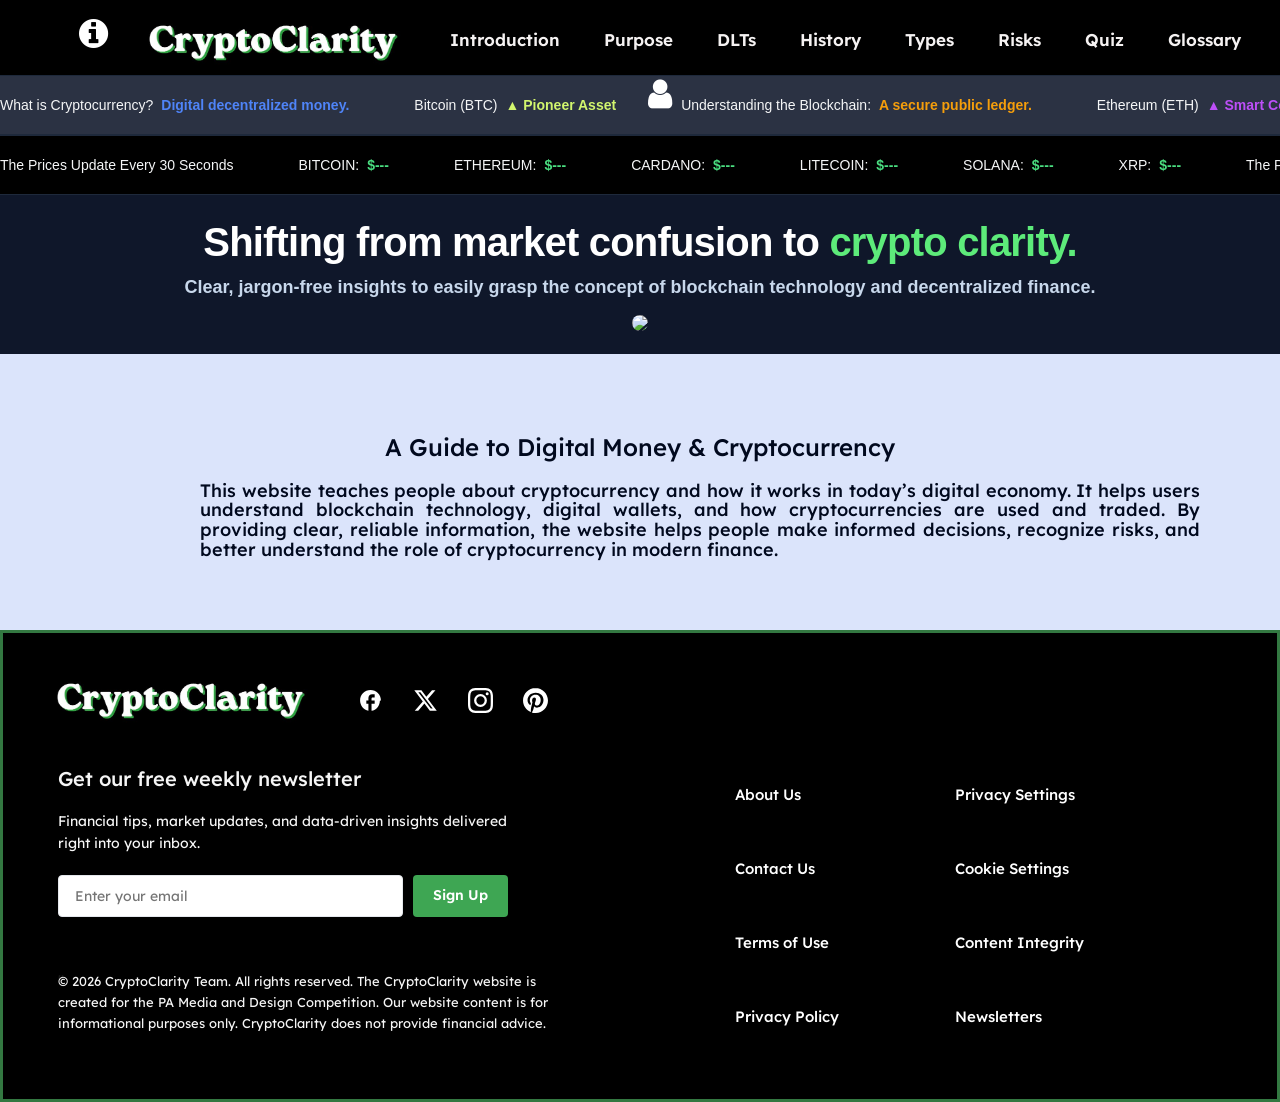
==== index.html @ 48967a94 "Add files via upload" ====
<!DOCTYPE html>
<html>

<head>
    <meta charset="UTF-8">
    <title>CryptoClarity: Breaking Down Digital Currency</title>
    <meta name="viewport" content="width=device-width, initial-scale=1">
    <link rel="stylesheet" href="https://maxcdn.bootstrapcdn.com/bootstrap/3.4.0/css/bootstrap.min.css">
    <script src="https://ajax.googleapis.com/ajax/libs/jquery/3.4.1/jquery.min.js"></script>
    <script src="https://maxcdn.bootstrapcdn.com/bootstrap/3.4.0/js/bootstrap.min.js"></script>
    <link rel="stylesheet" href="https://cdnjs.cloudflare.com/ajax/libs/font-awesome/4.7.0/css/font-awesome.min.css">
    <link rel="icon" type="image/x-icon" href="logoFF.png">
    <link rel="stylesheet" href="style.css">
    <script src="common.js"></script>
    <link
        href="https://fonts.googleapis.com/css2?family=Lexend:wght@100..900&family=Space+Mono:ital,wght@0,400;0,700;1,400;1,700&display=swap"
        rel="stylesheet">
    <link
        href="https://fonts.googleapis.com/css2?family=Funnel+Sans:ital,wght@0,300..800;1,300..800&family=Lexend:wght@100..900&family=Space+Mono:ital,wght@0,400;0,700;1,400;1,700&display=swap"
        rel="stylesheet">
</head>

<body>
    <nav class="navbar-inverse navbar-dark bg-black"
        style="background-color: #000000 !important; margin-bottom: 0px !important; padding-bottom: 0px !important; border: none !important;">
        <div class="navbar-header">
            <button type="button" class="navbar-toggle" data-toggle="collapse" data-target="#myNavbar"
                target="#myNavbar">
                <span class="icon-bar"></span>
                <span class="icon-bar"></span>
                <span class="icon-bar"></span>
            </button>
            <a class="navbar-brand" href="#"></a>
        </div>
        <div class="collapse navbar-collapse" id="myNavbar">
            <ul class="menu">
                <li class="links"><a href="#" id="infoMark" onclick="extra()"><i class="fa fa-info-circle fa-2x"
                    style="color: white"></i></a></li>
                <a href="#" id="homei" onclick="home()">
                    <img src="menuLogo.JPG" alt="Logo" class="menu-logo-img">
                </a>
                <li class="links"><a class="nav-word" onclick="intro()">Introduction</a></li>
                <li class="links"><a class="nav-word" onclick="purpose()">Purpose</a></li>
                <li class="links"><a class="nav-word" onclick="dlt()">DLTs</a></li>
                <li class="links"><a class="nav-word" onclick="history()">History</a></li>
                <li class="links"><a class="nav-word" onclick="types()">Types</a></li>
                <li class="links"><a class="nav-word" onclick="risks()">Risks</a></li>
                <li class="links"><a class="nav-word" onclick="quiz()">Quiz</a></li>
                <li class="links"><a class="nav-word" onclick="gloss()">Glossary</a></li>
                <li class="links"><a href="#" id="qMark" onclick="signup()"><i class="fa fa-user fa-2x"
                    style="color: white"></i></a></li>
            </ul>
        </div>
    </nav>

    <div class="crypto-ticker-wrap">
        <div class="crypto-ticker-track">
            <!-- Primary Track Content -->
            <div class="crypto-ticker-list">
                <span class="crypto-ticker-item">What is Cryptocurrency? <span style="color: #4f84f8;"> Digital
                        decentralized
                        money. </span></span>
                <span class="crypto-ticker-diamond"></span>
                <span class="crypto-ticker-item">Bitcoin (BTC) <span style="color: #d2f66e;">▲ Pioneer
                        Asset</span></span>
                <span class="crypto-ticker-diamond"></span>
                <span class="crypto-ticker-item">Understanding the Blockchain: <span style="color: #f59e0b;">A secure
                        public
                        ledger.</span></span>
                <span class="crypto-ticker-diamond"></span>
                <span class="crypto-ticker-item">Ethereum (ETH) <span style="color: #bd4ff8;">▲ Smart
                        Contracts</span></span>
                <span class="crypto-ticker-diamond"></span>
                <span class="crypto-ticker-item">⚠️ Safety First: <span style="color: #fb2e13;">Never share your
                        private keys.</span></span>
                <span class="crypto-ticker-diamond"></span>
            </div>

            <!-- Exact Duplicate Track for Seamless Wrapping -->
            <div class="crypto-ticker-list">
                <span class="crypto-ticker-item">What is Cryptocurrency? <span style="color: #4f84f8;"> Digital
                        decentralized
                        money. </span></span>
                <span class="crypto-ticker-diamond"></span>
                <span class="crypto-ticker-item">Bitcoin (BTC) <span style="color: #d2f66e;">▲ Pioneer
                        Asset</span></span>
                <span class="crypto-ticker-diamond"></span>
                <span class="crypto-ticker-item">Understanding the Blockchain: <span style="color: #f59e0b;">A secure
                        public
                        ledger.</span></span>
                <span class="crypto-ticker-diamond"></span>
                <span class="crypto-ticker-item">Ethereum (ETH) <span style="color: #bd4ff8;">▲ Smart
                        Contracts</span></span>
                <span class="crypto-ticker-diamond"></span>
                <span class="crypto-ticker-item">⚠️ Safety First: <span style="color: #fb2e13;">Never share your
                        private keys.</span></span>
                <span class="crypto-ticker-diamond"></span>
            </div>
        </div>
    </div>
    <div class="crypto-ticker-wrap" style="background-color:black;">
        <div class="crypto-ticker-track">
            <!-- FIRST COPY -->
            <div class="crypto-ticker-list2">
                <span class="crypto-ticker-item">The Prices Update Every 30 Seconds</span>

                <span class="crypto-ticker-diamond"></span>

                <span class="crypto-ticker-item">
                    BITCOIN:
                    <span id="btc-price">$---</span>
                </span>

                <span class="crypto-ticker-diamond"></span>

                <span class="crypto-ticker-item">
                    ETHEREUM:
                    <span id="eth-price">$---</span>
                </span>

                <span class="crypto-ticker-diamond"></span>

                <span class="crypto-ticker-item">
                    CARDANO:
                    <span id="ada-price">$---</span>
                </span>

                <span class="crypto-ticker-diamond"></span>

                <span class="crypto-ticker-item">
                    LITECOIN:
                    <span id="ltc-price">$---</span>
                </span>

                <span class="crypto-ticker-diamond"></span>

                <span class="crypto-ticker-item">
                    SOLANA:
                    <span id="sol-price">$---</span>
                </span>

                <span class="crypto-ticker-diamond"></span>

                <span class="crypto-ticker-item">
                    XRP:
                    <span id="xrp-price">$---</span>
                </span>

                <span class="crypto-ticker-diamond"></span>

            </div>

            <!-- DUPLICATE COPY -->
            <div class="crypto-ticker-list2" aria-hidden="true">
                <span class="crypto-ticker-item">The Prices Update Every 30 Seconds</span>

                <span class="crypto-ticker-diamond"></span>

                <span class="crypto-ticker-item">
                    BITCOIN:
                    <span id="btc-price2">$---</span>
                </span>

                <span class="crypto-ticker-diamond"></span>

                <span class="crypto-ticker-item">
                    ETHEREUM:
                    <span id="eth-price2">$---</span>
                </span>

                <span class="crypto-ticker-diamond"></span>

                <span class="crypto-ticker-item">
                    CARDANO:
                    <span id="ada-price2">$---</span>
                </span>

                <span class="crypto-ticker-diamond"></span>

                <span class="crypto-ticker-item">
                    LITECOIN:
                    <span id="ltc-price2">$---</span>
                </span>

                <span class="crypto-ticker-diamond"></span>

                <span class="crypto-ticker-item">
                    SOLANA:
                    <span id="sol-price2">$---</span>
                </span>

                <span class="crypto-ticker-diamond"></span>

                <span class="crypto-ticker-item">
                    XRP:
                    <span id="xrp-price2">$---</span>
                </span>

                <span class="crypto-ticker-diamond"></span>
            </div>
        </div>
    </div>

    <section class="crypto-hero-section">
        <div class="crypto-hero-container">
            <h1 class="crypto-hero-title">Shifting from market confusion to<span class="highlight-text"> crypto
                    clarity.</span></h1>
            <p class="crypto-hero-subtitle">Clear, jargon-free insights to easily grasp the concept of blockchain
                technology and decentralized finance.</p>
            <img src="home.gif" style="width:500px; border-radius: 15px;">
            <br>
            <br>
        </div>
    </section>
    <br>
    <br>
    </head>

    <body>
        <!-- Spacer to allow scrolling back to top -->
        <br>
        <h3>A Guide to Digital Money & Cryptocurrency</h3>
        <h3 id="homeinfo">This website teaches people about cryptocurrency and how it works in today’s digital
            economy. It helps users understand blockchain technology, digital wallets, and how
            cryptocurrencies are used and traded. By providing clear, reliable information, the website
            helps people make informed decisions, recognize risks, and better understand the role of
            cryptocurrency in modern finance.</h3>
        <br>
        <br>
        <!-- Footer Area -->
        <footer class="hl-footer">
            <div class="hl-footer-container">

                <!-- Row 1: Brand Name & SVG Social Logos Next To It -->
                <div class="hl-brand-row">
                    <img src="menuLogo.JPG" alt="Logo" class="menu-logo-img" style="height:55px;">
                    <div class="hl-social-links">
                        <!-- Facebook -->
                        <a href="#" class="top-scroll-link" aria-label="Facebook">
                            <svg viewBox="0 0 24 24">
                                <path
                                    d="M22 12c0-5.52-4.48-10-10-10S2 6.48 2 12c0 4.84 3.44 8.87 8 9.8V15H8v-3h2V9.5C10 7.57 11.57 6 13.5 6H16v3h-2c-.55 0-1 .45-1 1v2h3v3h-3v6.95c4.56-.93 8-4.96 8-9.8z" />
                            </svg>
                        </a>
                        <!-- Twitter/X -->
                        <a href="#" class="top-scroll-link" aria-label="Twitter">
                            <svg viewBox="0 0 24 24">
                                <path
                                    d="M18.244 2.25h3.308l-7.227 8.26 8.502 11.24H16.17l-5.214-6.817L4.99 21.75H1.68l7.73-8.835L1.254 2.25H8.08l4.713 6.231zm-1.161 17.52h1.833L7.084 4.126H5.117z" />
                            </svg>
                        </a>
                        <!-- Instagram -->
                        <a href="#" class="top-scroll-link" aria-label="Instagram">
                            <svg viewBox="0 0 24 24">
                                <path
                                    d="M12 2.163c3.204 0 3.584.012 4.85.07 3.252.148 4.771 1.691 4.919 4.919.058 1.265.069 1.645.069 4.849 0 3.205-.012 3.584-.069 4.849-.149 3.225-1.664 4.771-4.919 4.919-1.266.058-1.644.07-4.85.07-3.204 0-3.584-.012-4.849-.07-3.26-.149-4.771-1.699-4.919-4.92-.058-1.265-.07-1.644-.07-4.849 0-3.204.013-3.583.07-4.849.149-3.227 1.664-4.771 4.919-4.919 1.266-.057 1.645-.069 4.849-.069zM12 0C8.741 0 8.333.014 7.053.072 2.695.272.273 2.69.073 7.051.014 8.333 0 8.741 0 12c0 3.259.014 3.668.072 4.948.2 4.358 2.618 6.78 6.98 6.98 1.281.058 1.689.072 4.948.072 3.259 0 3.668-.014 4.948-.072 4.354-.2 6.782-2.618 6.979-6.98.059-1.28.073-1.689.073-4.948 0-3.259-.014-3.667-.072-4.947-.196-4.354-2.617-6.78-6.979-6.98C15.668.014 15.259 0 12 0zm0 5.838a6.162 6.162 0 1 0 0 12.324 6.162 6.162 0 0 0 0-12.324zM12 16a4 4 0 1 1 0-8 4 4 0 0 1 0 8zm6.406-11.845a1.44 1.44 0 1 0 0 2.881 1.44 1.44 0 0 0 0-2.881z" />
                            </svg>
                        </a>
                        <!-- Pinterest -->
                        <a href="#" class="top-scroll-link" aria-label="Pinterest">
                            <svg viewBox="0 0 24 24">
                                <path
                                    d="M12.017 0C5.396 0 .029 5.367.029 11.987c0 5.079 3.158 9.417 7.618 11.162-.105-.949-.199-2.403.041-3.439.219-.937 1.406-5.966 1.406-5.966s-.359-.72-.359-1.781c0-1.663.967-2.907 2.17-2.907 1.023 0 1.518.769 1.518 1.689 0 1.029-.653 2.567-.992 3.992-.285 1.193.6 2.165 1.775 2.165 2.128 0 3.768-2.245 3.768-5.487 0-2.861-2.063-4.869-5.008-4.869-3.41 0-5.409 2.562-5.409 5.199 0 1.033.394 2.143.889 2.741.099.12.112.225.085.345-.09.375-.293 1.199-.334 1.363-.053.225-.172.271-.401.165-1.495-.69-2.433-2.878-2.433-4.646 0-3.776 2.748-7.252 7.92-7.252 4.158 0 7.392 2.967 7.392 6.923 0 4.135-2.607 7.462-6.233 7.462-1.214 0-2.354-.629-2.743-1.37l-.749 2.848c-.269 1.045-1.004 2.352-1.498 3.146 1.123.345 2.306.535 3.55.535 6.607 0 11.985-5.365 11.985-11.987C23.97 5.39 18.592.026 11.985.026L12.017 0z" />
                            </svg>
                        </a>
                    </div>
                </div>

                <!-- Row 2: Main Split Content -->
                <div class="hl-main-content">

                    <!-- Left Column: Newsletter Subscribing & Under it Copyright -->
                    <div class="hl-left-panel">
                        <div class="hl-newsletter-box">
                            <h3>Get our free weekly newsletter</h3>
                            <p>Financial tips, market updates, and data-driven insights delivered right into your inbox.
                            </p>
                            <form class="hl-newsletter-form" onsubmit="handleSignUp(event)">
                                <input type="email" placeholder="Enter your email" required aria-label="Email address">
                                <button type="submit">Sign Up</button>
                            </form>
                        </div>"
                        <div class="hl-copyright">© 2026 CryptoClarity Team. All rights reserved. The
                            CryptoClarity website is created for the PA Media and Design Competition. Our
                            website content is for informational purposes only. CryptoClarity does not
                            provide financial advice.
                        </div>
                    </div>

                    <!-- Right Column: Nav Links (Black, under lines on hover) split into Two Columns -->
                    <div class="hl-links-grid">
                        <div class="hl-links-column">
                            <ul>
                                <li><a href="#" class="top-scroll-link2">About Us</a></li>
                                <li><a href="#" class="top-scroll-link">Contact Us</a></li>
                                <li><a href="#" class="top-scroll-link">Terms of Use</a></li>
                                <li><a href="#" class="top-scroll-link">Privacy Policy</a></li>
                            </ul>
                        </div>
                        <div class="hl-links-column">
                            <ul>
                                <li><a href="#" class="top-scroll-link">Privacy Settings</a></li>
                                <li><a href="#" class="top-scroll-link">Cookie Settings</a></li>
                                <li><a href="#" class="top-scroll-link">Content Integrity</a></li>
                                <li><a href="#" class="top-scroll-link">Newsletters</a></li>
                            </ul>
                        </div>
                    </div>
                </div>
            </div>
        </footer>

        <!-- In-Website Custom Popup Box (Modal Layer) -->
        <div class="hl-modal-overlay" id="successModal">
            <div class="hl-modal">
                <div class="hl-modal-icon">✓</div>
                <h4>Subscription Successful!</h4>
                <p>Thank you for joining our community. You will now receive tips & updates directly in your inbox.</p>
                <button class="hl-modal-close" onclick="closeModal()">Close</button>
            </div>
        </div>
    </body>

    <script>
        const modalOverlay = document.getElementById('successModal');

        // Trigger custom HTML modal wrapper instead of system window
        function handleSignUp(event) {
            event.preventDefault();
            modalOverlay.classList.add('active');
        }

        // Close custom HTML modal
        function closeModal() {
            modalOverlay.classList.remove('active');
        }

        // Click outside modal content box to close
        modalOverlay.addEventListener('click', function (e) {
            if (e.target === modalOverlay) {
                closeModal();
            }
        });

        // Intercept links to smoothly glide view screen frame back to top
        document.querySelectorAll('.top-scroll-link').forEach(link => {
            link.addEventListener('click', function (event) {
                event.preventDefault();
                window.scrollTo({
                    top: 0,
                    behavior: 'smooth'
                });
            });
        });

        document.querySelectorAll('.top-scroll-link2').forEach(link => {
            link.addEventListener('click', function (event) {
                event.preventDefault();
                window.location.href = 'extra.html';
            });
        });


        async function updateTickerPrices() {

            const url =
                'https://api.coingecko.com/api/v3/simple/price?ids=bitcoin,ethereum,cardano,litecoin,solana,ripple&vs_currencies=usd';

            try {

                const response = await fetch(url);

                const data = await response.json();

                // BTC
                const btc = "$" + data.bitcoin.usd.toLocaleString();

                document.getElementById("btc-price").innerText = btc;
                document.getElementById("btc-price2").innerText = btc;


                // ETH
                const eth = "$" + data.ethereum.usd.toLocaleString();

                document.getElementById("eth-price").innerText = eth;
                document.getElementById("eth-price2").innerText = eth;


                // ADA
                const ada = "$" + data.cardano.usd.toLocaleString();

                document.getElementById("ada-price").innerText = ada;
                document.getElementById("ada-price2").innerText = ada;

                // SOL
                const ltc = "$" + data.litecoin.usd.toLocaleString();

                document.getElementById("ltc-price").innerText = ltc;
                document.getElementById("ltc-price2").innerText = ltc;

                // SOL
                const sol = "$" + data.solana.usd.toLocaleString();

                document.getElementById("sol-price").innerText = sol;
                document.getElementById("sol-price2").innerText = sol;

                // XRP
                const xrp = "$" + data.ripple.usd.toLocaleString();

                document.getElementById("xrp-price").innerText = xrp;
                document.getElementById("xrp-price2").innerText = xrp;

            } catch (error) {

                console.log("API Error:", error);

            }

        }

        // RUN ON PAGE LOAD
        updateTickerPrices();

        // UPDATE EVERY 30 SECONDS
        setInterval(updateTickerPrices, 30000);
    </script>

    <style>
        .crypto-ticker-item span {
            font-weight: 700;
            color: #4ade80;
        }
    </style>
---- style.css ----
html {
  scroll-behavior: smooth;
}

body {
  text-align: center;
  background-size: 200px;
  font-family: "Lexend", sans-serif;
  color: rgb(1, 9, 30);
  overflow-x: hidden;
  background-color: rgb(219, 228, 251);
}

main {
  margin-left: 200px;
  padding: 20px;
}

.my_nav_bar {
  position: fixed;
  margin-bottom: 0px !important;
  padding-bottom: 0px !important;
  top: 0px;
  width: 100%;
  z-index: 9999;
}

.menu {
  margin-top: 10px;
  cursor: pointer;
  padding-bottom: 0px !important;
  width: 100%;
  height: 55px;
}

.links {
  display: inline;
  margin-bottom: 0px !important;
  padding-bottom: 0px !important;
  width: 100%;
  height: 800px;
  padding-top: 20px;
  line-height: 60px;
  padding: 25px 20px;
}

.links a {
  color: #f5f2f2;
  /* default muted color for unhovered links */
  text-decoration: none;
  transition: color 0.2s ease-in-out, text-shadow 0.2s ease-in-out;
  /* smooth transition effect */
  font-weight: 600;
  /* Smoothly switches to bold */
}

/* apply the highlight when the mouse hovers over the element */
.links a:hover {
  color: #5deb7a !important;
  /* changes the text to bright white */
  text-shadow: 0 0 10px rgba(255, 255, 255, 0.3);
  /* adds a subtle, high-tech glow */
  cursor: pointer;
  font-weight: 625;
  /* Smoothly switches to bold */
}

#words {
  color: white;
  font-family: -apple-system, BlinkMacSystemFont, "Segoe UI", Roboto, sans-serif;
  font-size: 18px;
}

#homeline {
  height: 3px;
  background-color: white;
  width: 1145px;
  margin: 25px auto;
}

#heading {
  font-size: 30px;
  animation: fadeIn 1s;
}

#myImg {
  border-radius: 5px;
  cursor: pointer;
  transition: 0.3s;
}

#myImg:hover {
  opacity: 0.7;
}

.modal {
  display: none;
  position: fixed;
  z-index: 1;
  padding-top: 100px;
  left: 0;
  top: 0;
  width: 100%;
  height: 100%;
  overflow: auto;
  background-color: rgb(0, 0, 0);
  background-color: rgba(0, 0, 0, 0.9);
}

@keyframes fadeIn {
  from {
    opacity: 0;
  }

  to {
    opacity: 1;
  }
}

.fade-in-image {
  animation: fadeIn 0.75s ease-in-out;
  opacity: 1;
}

#header {
  color: black;
}

.menu-logo-img {
  height: 55px;
  /* Sets an ideal vertical profile for nav bars */
  width: auto;
  /* Keeps the logo dimensions perfectly proportional */
  display: inline-block;
  transition: transform 0.2s ease;
  /* Adds a smooth transition if you want effects */
}

/* Optional: Subtle shrink effect when clicking the logo link */
#homei:active .menu-logo-img {
  transform: scale(0.95);
}

/*...........................................................................................*/
/*HOME/INDEX*/
/* Masking container */
.crypto-ticker-wrap {
  width: 100%;
  overflow: hidden;
  background-color: #2b3243;
  border-top: 1px solid #1e293b;
  border-bottom: 1px solid #1e293b;
  padding: 19px 0;
}

/* Flexbox slider track */
.crypto-ticker-track {
  display: flex;
  width: max-content;
}

/* Content lists animating identically */
.crypto-ticker-list {
  display: flex;
  align-items: center;
  gap: 3rem;
  padding-right: 3rem;
  animation: cryptoMarquee 30s linear infinite;
}

.crypto-ticker-list2 {
  display: flex;
  align-items: center;
  gap: 3rem;
  padding-right: 3rem;
  animation: cryptoMarquee 40s linear infinite;
}

/* UX feature to freeze animation on mouseover */
.crypto-ticker-wrap:hover .crypto-ticker-list {
  animation-play-state: paused;
}

.crypto-ticker-wrap:hover .crypto-ticker-list2 {
  animation-play-state: paused;
}

/* Text and element styling */
.crypto-ticker-item {
  font-family: -apple-system, BlinkMacSystemFont, "Segoe UI", Roboto, sans-serif;
  font-size: 14px;
  font-weight: 500;
  color: #f5f6f7;
  text-decoration: none;
  white-space: nowrap;
  display: flex;
  align-items: center;
  gap: 8px;
}

/* Separator diamond */
.crypto-ticker-diamond {
  width: 5px;
  height: 5px;
  transform: rotate(45deg);
}

/* Linear transformation animation loop */
@keyframes cryptoMarquee {
  0% {
    transform: translateX(0%);
  }

  100% {
    transform: translateX(-100%);
  }
}

/* Container Setup with Custom Color and Ample Whitespace */
.crypto-hero-section {
  background-color: #0f172a;
  /* Deep navy slate background */
  padding: 2.5px 0;
  /* Generous breathing room above and below */
  text-align: center;
  font-family: -apple-system, BlinkMacSystemFont, "Segoe UI", Roboto, Helvetica, Arial, sans-serif;
}

.crypto-hero-container {
  max-width: 1500px;
  margin: 0 auto;
}

/* Typography styling for dark mode readability */
.crypto-hero-title {
  font-size: 40px;
  font-weight: 800;
  color: #ffffff;
  /* Crisp white for strong contrast */
  line-height: 1.2;
  margin-bottom: 7.5px;
  letter-spacing: -0.02em;
}

/* Vibrant Crypto Highlight Tone */
.highlight-text {
  color: #5deb7a;
  /* Bright crypto gold color accent */
}

.crypto-hero-subtitle {
  font-size: 18px;
  color: #c8d8ec;
  /* Soft muted slate-gray text */
  line-height: 1.6;
  max-width: 1500px;
  margin-bottom: 10px;
  font-weight: 625;
}

.crypto-hero-section2 {
  background-color: #0f172a;
  /* Deep navy slate background */
  padding: 5px 24px;
  /* Generous breathing room above and below */
  text-align: center;
  font-family: -apple-system, BlinkMacSystemFont, "Segoe UI", Roboto, Helvetica, Arial, sans-serif;
}

.crypto-hero-container2 {
  max-width: 1500px;
  margin: 0 auto;
}

/* Typography styling for dark mode readability */
.crypto-hero-title2 {
  font-size: 35px;
  font-weight: 800;
  color: #ffffff;
  /* Crisp white for strong contrast */
  line-height: 1.2;
  margin-bottom: 15px;
  letter-spacing: -0.02em;
}

.crypto-hero-subtitle2 {
  font-size: 20px;
  color: #d4e0f0;
  /* Soft muted slate-gray text */
  line-height: 1.6;
  max-width: 1500px;
  margin-bottom: 25px;
  font-weight: 625;
}

.crypto-hero-subtitle3 {
  font-size: 17px;
  color: #94a3b8;
  /* Soft muted slate-gray text */
  line-height: 1.6;
  max-width: 1500px;
  margin-bottom: 25px;
}

/* Mobile Responsive Optimization */
@media (max-width: 600px) {
  .crypto-hero-section {
    padding: 80px 16px;
    /* Slightly tighter but still spacious on small screens */
  }

  .crypto-hero-title {
    font-size: 2.5rem;
  }

  .crypto-hero-subtitle {
    font-size: 1.1rem;
  }
}

.stats-column {
  display: flex;
  flex-direction: column;
  gap: 20px;
}

.stat {
  background: #020617;
  color: whitesmoke;
  padding: 20px 30px;
  border-radius: 10px;
  font-weight: bold;
  font-size: 14px;
  border: 1px solid #4ADE80;
  opacity: 0;
  transform: translateY(20px);
  transition: all 0.6s ease;
  width: 160px;
  text-align: center;
}

.stat.show {
  opacity: 1;
  transform: translateY(0);
}

#typeinfo {
  font-size: 18px;
  text-align: justify;
  margin-left: 300px;
  margin-right: 80px;
  max-width: 950px;
}

#typeinfo td {
  padding-right: 80px;
  padding-bottom: 10px;
}

#homeinfo {
  width: 1000px;
  font-size: 18px;
  text-align: justify;
  margin-left: 200px;
  margin-right: 60px;
  padding-bottom: 20px;
}

/*...........................................................................................*/
/*OVERVIEW/INTRODUCTION*/
.hero {
  text-align: center;
  padding: 80px 20px;
}

.container ul,
.intro {
  flex: 1;
  max-width: none;
  list-style-position: inside;
}

.container li {
  text-align: left;
  max-width: 800px;
}

.main-content-layout {
  display: flex;
  justify-content: center;
  align-items: center;
  gap: 40px;
  margin-top: 20px;
}

#progress-container {
  position: fixed;
  top: 0;
  left: 0;
  width: 100%;
  height: 14px;
  background: #dbeafe;
  z-index: 1000;
}

#progress-bar {
  height: 100%;
  width: 0%;
  background: hsl(0, 96%, 51%);
  transition: width 0.15s ease-out;
}

.intro {
  margin-left: 375px;
  font-size: 17px;
  max-width: 800px;
  color: white;
}

/* Modified from ID to Class selector */
.introtext_section {
  display: flex;
  align-items: flex-start;
  gap: 40px;
  max-width: 1000px;
  margin: 25px auto 40px auto;
  padding: 0 20px;
  margin-left: 120px;
}

/* Updated targeting rule */
.introtext_section h3 {
  text-align: left;
  margin-top: 5px;
  width: 350px;
}

/* Rules for the new controls div layout */
.tts-controls {
  margin-top: 10px;
  display: flex;
  gap: 25px;
  width: 250px;
}

#ttsBtns {
  width: 60px;
  height: 30px;
  margin-top: 5px;
  font-size: 13px;
}

ul {
  padding-bottom: 30px;
}

li {
  margin-bottom: 10px;
  font-size: 17px;
}


/*...........................................................................................*/
/*PURPOSE*/

.purpose_section {
  display: flex;
  flex-direction: column;
  gap: 20px;
  max-width: 1000px;
  margin: 25px auto;
  overflow-x: hidden;
  color: black;
}

.problems {
  display: flex;
  gap: 15px;
  justify-content: center;
}

.problem-btn {
  flex: 1;
  padding: 16px 20px;
  border: none;
  border-radius: 12px;
  cursor: pointer;
  transition: all 0.25s ease;
  background-color: white;
  color: black;
}

.problem-btn.active {
  background: #1a4fff;
  color: white;
}

.solutions {
  position: relative;
  min-height: 180px;
}

.solution-card {
  position: absolute;
  top: 0;
  left: 0;
  width: 100%;
  padding: 24px;
  background: white;
  border-radius: 16px;
  box-shadow: 0 10px 25px rgba(0, 0, 0, 0.08);

  opacity: 0;
  transform: translateX(100%);
  pointer-events: none;
  transition: transform 0.5s cubic-bezier(0.4, 0, 0.2, 1), opacity 0.4s ease;
}

.solution-card.active {
  opacity: 1;
  transform: translateX(0);
  pointer-events: auto;
  z-index: 2;
}

.solution-card.exit {
  opacity: 0;
  transform: translateX(-100%);
  z-index: 1;
}

/*...........................................................................................*/
/*DLTs*/

.teams8 {
  font-size: 17px;
  padding: 8px 22px;
  border-radius: 10px;
  margin-bottom: 20px;
  width: 75%;
  display: block;
  margin: 0 auto;
  background-color: #1569c2;
  margin-top: 15px;
  cursor: pointer;
}

.teams8 i {
  float: right;
}

#ahhinfo {
  font-size: 16px;
  text-align: left;
  margin-left: 170px;
  margin-right: 20px;
  padding-left: 30px;
  padding-right: 30px;
  padding-top: 10px;
  padding-bottom: 20px;
  width: 75%;
  color: black;
}

#dltsection {
  color: white;
  padding: 40px 0;
  width: 100%;
}

.main-title {
  font-size: 2.5rem;
  margin-bottom: 40px;
  color: #ffffff;
}

.dlt-container {
  max-width: 1300px;
  margin: 0 auto;
  height: 500px;
  text-align: center;
}

.dlt-content {
  display: flex;
  align-items: center;
  gap: 60px;
  margin-top: 20px;
}

.dlt-visual {
  flex: 1.5;
  position: relative;
  height: 500px;
  background: #020617;
  border-radius: 24px;
  padding: 40px;
  display: flex;
  flex-direction: column;
  justify-content: space-between;
  border: 1px solid #1e293b;
  overflow: hidden;
}

.connection-lines {
  position: absolute;
  top: 0;
  left: 0;
  width: 100%;
  height: 100%;
  pointer-events: none;
}

.line {
  stroke: #3b82f6;
  stroke-width: 2;
  stroke-dasharray: 10;
  stroke-dashoffset: 100;
  opacity: 0;
  transition: opacity 0.5s ease;
}

.line.active {
  opacity: 0.4;
  animation: flow 2s linear infinite;
}

@keyframes flow {
  to {
    stroke-dashoffset: 0;
  }
}

.transaction {
  background: #22c55e;
  color: white;
  padding: 20px 40px;
  border-radius: 12px;
  width: fit-content;
  margin: 0 auto;
  font-weight: bold;
  font-size: 1.2rem;
  opacity: 0;
  transform: translateY(-30px);
  transition: all 0.6s cubic-bezier(0.34, 1.56, 0.64, 1);
  box-shadow: 0 0 30px rgba(34, 197, 94, 0.3);
}

.nodes {
  display: flex;
  justify-content: space-around;
  z-index: 2;
}

.node {
  width: 100px;
  height: 100px;
  border-radius: 20px;
  background: #1e293b;
  border: 2px solid #3b82f6;
  display: flex;
  align-items: center;
  justify-content: center;
  font-weight: 600;
  opacity: 0.3;
  transition: all 0.5s ease;
  font-size: 0.9rem;
}

.ledger {
  background: #9333ea;
  color: white;
  padding: 25px;
  border-radius: 12px;
  width: 80%;
  margin: 0 auto;
  font-weight: bold;
  font-size: 1.3rem;
  opacity: 0.1;
  transform: scale(0.9);
  transition: all 0.6s ease;
  border: 1px solid #c084fc;
}

.transaction.show {
  opacity: 1;
  transform: translateY(0);
}

.node.active {
  opacity: 1;
  background: #2563eb;
  box-shadow: 0 0 25px rgba(37, 99, 235, 0.5);
  color: white;
}

.ledger.active {
  opacity: 1;
  transform: scale(1);
  box-shadow: 0 0 40px rgba(147, 51, 234, 0.4);
}

.dlt-text {
  flex: 1;
  text-align: left;
  background: #1e293b;
  padding: 40px;
  border-radius: 24px;
  box-shadow: 0 20px 50px rgba(0, 0, 0, 0.3);
}

.step-indicator {
  color: #f6c43b;
  text-transform: uppercase;
  font-weight: 800;
  letter-spacing: 1px;
  margin-bottom: 15px;
  font-size: 16px;
}

#stepText {
  font-size: 16px;
  line-height: 1.4;
  min-height: 60px;
  color: #e2e8f0;
}

#nextBtn {
  margin-top: 30px;
  padding: 18px 36px;
  margin-left: 0px;
  border: none;
  border-radius: 12px;
  background: #2563eb;
  color: white;
  font-size: 15px;
  font-weight: bold;
  cursor: pointer;
  transition: all 0.3s ease;
  width: 100%;
}

#nextBtn:hover:not(:disabled) {
  background: #215ad5;
  transform: translateY(-2px);
  box-shadow: 0 10px 20px rgba(37, 99, 235, 0.3);
}

#nextBtn:disabled {
  background: #475569;
  cursor: default;
}

@media (max-width: 900px) {
  .dlt-content {
    flex-direction: column;
  }

  .dlt-visual {
    width: 100%;
    height: 400px;
  }
}

/*...........................................................................................*/
/*HISTORY*/

#history_section {
  color: black;
}

.timeline {
  max-width: 700px;
  margin: 100px auto 200px;
  position: relative;
  z-index: -1;
  margin: 0 auto;
}

.timeline::after {
  content: '';
  position: absolute;
  width: 6px;
  background-color: white;
  top: 0;
  bottom: 150px;
  left: 50%;
  margin-left: -3px;
  z-index: -1;
}

.timeline-event {
  padding: 30px;
  margin-bottom: 80px;
  background: #ffffff;
  border-radius: 16px;
  box-shadow: 0 8px 20px rgba(0, 0, 0, 0.08);
  transition: all 0.5s ease;
  z-index: 1;
}

#event-9 {
  padding: 30px;
  margin-bottom: 80px;
  background: #ffffff;
  border-radius: 16px;
  box-shadow: 0 8px 20px rgba(0, 0, 0, 0.08);
  transition: all 0.5s ease;
  z-index: 1;
}

.reveal {
  opacity: 0;
  transform: translateY(60px);
}

.reveal.show {
  opacity: 1;
  transform: translateY(0);
}

.timeline-event.active {
  box-shadow:
    0 0 0 4px #1a4fff,
    0 20px 40px rgba(26, 79, 255, 0.35);
  transform: scale(1.02);
  z-index: 1;
}

.timeline-nav {
  position: fixed;
  bottom: 0;
  left: 0;
  margin-left: 390px;
  width: 45%;
  padding: 6px;
  text-align: center;
  z-index: 1000;
}

.timeline-nav button {
  padding: 1px 2px;
  background: #1a4fff;
  color: white;
  border: none;
  border-radius: 999px;
  cursor: pointer;
}

/*...........................................................................................*/
/*TYPES*/
.image-container {
  display: grid;
  grid-template-columns: repeat(auto-fit, minmax(220px, 1fr));
  align-items: center;
  gap: 10px;
  margin-left: 150px;
  margin-top: 20px;
  padding: 40px;
  margin-bottom: 20px;
  width: 100%;
  box-sizing: border-box;
}

.crypto-tile {
  width: 220px;
  padding: 20px;
  border-radius: 16px;
  background: #ffffff;
  cursor: pointer;

  transition:
    transform 0.25s ease,
    box-shadow 0.25s ease;

  text-align: center;
}

.crypto-tile:hover {
  transform: translateY(-6px);
  box-shadow: 0 12px 30px rgba(0, 150, 255, 0.25);
}

.crypto-tile.active {
  transform: scale(1.1);
  z-index: 10;
}

.info-panel {
  position: fixed;
  top: 0px;
  right: -100%;
  width: 300px;
  height: 650px;
  background: linear-gradient(180deg, #ffffff, #f3f6fa);
  color: black;
  box-shadow: -12px 0 35px rgba(0, 0, 0, 0.18);
  border-left: 1px solid rgba(0, 0, 0, 0.05);
  transition: right 0.45s cubic-bezier(0.25, 0.8, 0.25, 1);
  z-index: 1000;
}

.info-panel.open {
  right: 0;
}

.panel-header {
  display: flex;
  justify-content: space-between;
  align-items: center;
  padding: 22px 26px;
  background: #ffffff;
  border-bottom: 1px solid #e5e9f0;
}

.panel-header h2 {
  margin: 0;
  font-size: 1.4rem;
}

.close-btn {
  background: none;
  border: none;
  font-size: 22.5px;
  cursor: pointer;
  color: rgb(242, 15, 15);
  font-weight: 900;
  padding: 6px 10px;
  margin-top: 25px;
  border-radius: 8px;
  transition: background 1s ease;
}

.close-btn:hover {
  background: rgba(0, 0, 0, 0.06);
}

.panel-body {
  padding: 24px 26px;
  overflow-y: auto;
}

.panel-body p {
  line-height: 1.6;
  color: #444;
}

.panel-body ul {
  padding-left: 18px;
}

.panel-body li {
  margin-bottom: 8px;
}

#type_image1 {
  width: 185px;
}

#type_image2 {
  width: 105px;
}

#type_image3 {
  width: 115px;
}

#type_image4 {
  width: 150px;
}

#type_image5 {
  width: 115px;
}

#type_image6 {
  width: 115px;
}

#crypto-wrapper {
  transition: transform 0.45s cubic-bezier(0.25, 0.8, 0.25, 1);
  padding-right: 200px;
}

#crypto-wrapper.panel-open {
  transform: translateX(-150px);
}

.live-price {
  font-family: 'Space Mono', monospace;
  font-size: 20px;
  margin-top: 10px;
  color: #2c3e50;
}

/*...........................................................................................*/
/*SIGNUP*/


.auth-container {
  background: #ffffff;
  border-radius: 12px;
  box-shadow: 0 4px 15px rgba(0, 0, 0, 0.05);
  width: 100%;
  max-width: 500px;
  padding: 30px;
}

h2 {
  margin: 0 0 20px 0;
  color: #1a202c;
  text-align: center;
}

.form-box {
  display: none;
}

.form-box.active {
  display: block;
}

.input-group {
  margin-bottom: 18px;
  position: relative;
}

label {
  display: block;
  margin-bottom: 6px;
  font-size: 14px;
  font-weight: bold;
  color: #4a5568;
}

input {
  width: 100%;
  padding: 10px 12px;
  border: 2px solid #cbd5e0;
  border-radius: 6px;
  font-size: 15px;
  outline: none;
  transition: border-color 0.2s;
}

/* Real-time status border styling */
input:focus {
  border-color: #3182ce;
}

input.valid {
  border-color: #38a169;
  background-color: #f0fff4;
}

input.invalid {
  border-color: #e53e3e;
  background-color: #fffaf0;
}

.error-message {
  color: #e53e3e;
  font-size: 12px;
  margin-top: 4px;
  min-height: 18px;
}

.submit-btn {
  width: 100%;
  background-color: #3182ce;
  color: white;
  border: none;
  padding: 12px;
  font-size: 16px;
  font-weight: bold;
  border-radius: 6px;
  cursor: pointer;
  transition: background-color 0.2s;
}

.submit-btn:hover {
  background-color: #2b6cb0;
}

.toggle-text {
  text-align: center;
  margin-top: 20px;
  font-size: 14px;
  color: #718096;
}

.toggle-link {
  color: #3182ce;
  text-decoration: none;
  font-weight: bold;
  cursor: pointer;
}

.toggle-link:hover {
  text-decoration: underline;
}

/* --- POP-UP MODAL STYLES --- */
.modal-overlay {
  display: none;
  position: fixed;
  top: 0;
  left: 0;
  width: 100%;
  height: 100%;
  background: rgba(0, 0, 0, 0.4);
  justify-content: center;
  align-items: center;
  z-index: 1000;
}

.modal-box {
  background: white;
  padding: 30px;
  border-radius: 12px;
  text-align: center;
  box-shadow: 0 10px 25px rgba(0, 0, 0, 0.1);
  max-width: 320px;
  width: 100%;
  transform: scale(0.8);
  transition: transform 0.3s ease;
}

.modal-overlay.active {
  display: flex;
}

.modal-overlay.active .modal-box {
  transform: scale(1);
}

.modal-icon {
  font-size: 48px;
  color: #38a169;
  margin-bottom: 15px;
}

.modal-title {
  font-size: 20px;
  font-weight: bold;
  color: #1a202c;
  margin-bottom: 10px;
}

.modal-text {
  color: #718096;
  font-size: 14px;
  margin-bottom: 20px;
}

.modal-close-btn {
  background-color: #1a202c;
  color: white;
  border: none;
  padding: 10px 20px;
  border-radius: 6px;
  font-weight: bold;
  cursor: pointer;
}

/*...........................................................................................*/
/*GLOSSARY*/
#listening {
  text-align: left;
  margin-left: 75px;
}

#speechtext {
  font-size: 15px;
}

#topBtn {
  display: block;
  position: fixed;
  width: 63px;
  bottom: 20px;
  right: 20px;
  z-index: 99;
  border: none;
  outline: none;
  background-color: red;
  color: white;
  cursor: pointer;
  padding: 15px;
  border-radius: 10px;
  font-size: 18px;
}

#topBtn:hover {
  background-color: #555;
}

.footer {
  font-size: 18px;
  text-align: center;
}

#typeinfo3 {
  font-size: 18px;
  text-align: justify;
  margin-left: 40px;
  margin-right: 80px;
  padding: 20px;
}

#typeinfo4 {
  font-size: 17px;
  text-align: justify;
  margin-left: 300px;
}

#videoinfo {
  font-size: 18px;
  text-align: left;
  padding-bottom: 20px;
  width: 500px;
}

.video {
  width: 400px;
  height: auto;
}

/*____________________________________________________________________________________________________*/

:root {
  --hl-navy: #1a1a1a;
  /* Darker black color for better contrast */
  --hl-gray-dark: #667085;
  --hl-teal: #007f8a;
  --hl-teal-hover: #005f67;
  --hl-border: #e4e7ec;
}

/* Footer Container */
.hl-footer {
  background-color: #000000;
  border: 3px solid #337841;
  color: var(--hl-navy);
  padding-top: 40px;
  padding-bottom: 20px;
  font-size: 14px;
  line-height: 1.6;
}

.hl-footer-container {
  max-width: 1200px;
  margin: 0 auto;
  display: flex;
  flex-direction: column;
  gap: 40px;
}

/* Row 1: Brand & Social Logos side-by-side */
.hl-brand-row {
  display: flex;
  align-items: center;
  gap: 25px;
}

.hl-brand-row h2 {
  font-size: 28px;
  margin: 0;
  color: var(--hl-navy);
  font-weight: 800;
  letter-spacing: -0.5px;
}

.hl-social-links {
  display: flex;
  gap: 30px;
  align-items: center;
}

.hl-social-links a {
  color: white;
  display: flex;
  align-items: center;
  transition: color 0.2s;
}

.hl-social-links a:hover {
  color: #5deb7a;
}

.hl-social-links svg {
  width: 25px;
  height: 25px;
  fill: currentColor;
}

/* Row 2: Split Layout (Left: Newsletter/Copyright, Right: Links) */
.hl-main-content {
  display: grid;
  grid-template-columns: 1fr 1fr;
  gap: 40px;
  align-items: start;
}

/* Left Side Elements */
.hl-left-panel {
  text-align: left;
  display: flex;
  flex-direction: column;
  gap: 30px;
  margin-left: 18px;
}

.hl-newsletter-box h3 {
  color: whitesmoke;
  font-size: 20px;
  margin: 0 0 20px 0;
  max-width: 1050px;
}

.hl-newsletter-box p {
  color: whitesmoke;
  margin: 0 0 20px 0;
  max-width: 450px;
}

.hl-newsletter-form {
  display: flex;
  gap: 10px;
  max-width: 450px;
}

.hl-newsletter-form input[type="email"] {
  flex: 1;
  padding: 12px 16px;
  border: 1px solid var(--hl-border);
  font-size: 14px;
  outline: none;
  border-radius: 4px;
  height: 42px;
}

.hl-newsletter-form input[type="email"]:focus {
  border-color: var(--hl-teal);
}

.hl-newsletter-form button {
  background-color: #3ea653;
  color: white;
  border: none;
  padding: 0px 20px;
  margin-bottom: 22px;
  font-weight: 600;
  cursor: pointer;
  height: 42px;
  border-radius: 4px;
}

.hl-newsletter-form button:hover {
  background-color: #3ea653c7;
}

.hl-copyright {
  color: whitesmoke;
  font-size: 13px;
  max-width: 500px;
  margin-top: -50px;
}

/* Right Side Elements (2-Column Grid) */
.hl-links-grid {
  margin-top: 15px;
  display: grid;
  grid-template-columns: 200px 300px;
  gap: 20px;
}

.hl-links-column ul {
  list-style: none;
  padding: 0;
  margin-left: 75px;
}

.hl-links-column li {
  margin-bottom: 50px;
  font-size: 15px;
  text-align: left;
}

.hl-links-column a {
  color: white;
  /* Changed link color to black */
  text-decoration: none;
  font-weight: 500;
  transition: color 0.2s;
}

.hl-links-column a:hover {
  color: #5deb7a;
  text-decoration: underline;
  /* Added underline on hover */
}

/* Row 3: Bottom Disclaimer */
.hl-medical-disclaimer {
  border-top: 1px solid var(--hl-border);
  padding-top: 25px;
  color: var(--hl-gray-dark);
  font-size: 12px;
  margin: 0;
}

/* In-Website Custom Popup (Modal) */
.hl-modal-overlay {
  position: fixed;
  top: 0;
  left: 0;
  width: 100%;
  height: 100%;
  background-color: rgba(0, 0, 0, 0.5);
  display: flex;
  align-items: center;
  justify-content: center;
  opacity: 0;
  pointer-events: none;
  transition: opacity 0.3s ease;
  z-index: 1000;
}

.hl-modal-overlay.active {
  opacity: 1;
  pointer-events: auto;
}

.hl-modal {
  background-color: white;
  padding: 30px;
  border-radius: 8px;
  max-width: 400px;
  width: 90%;
  text-align: center;
  box-shadow: 0 4px 20px rgba(0, 0, 0, 0.15);
  transform: scale(0.8);
  transition: transform 0.3s ease;
}

.hl-modal-overlay.active .hl-modal {
  transform: scale(1);
}

.hl-modal-icon {
  font-size: 40px;
  color: var(--hl-teal);
  margin-bottom: 15px;
}

.hl-modal h4 {
  margin: 0 0 10px 0;
  font-size: 20px;
  color: var(--hl-navy);
}

.hl-modal p {
  margin: 0 0 20px 0;
  color: var(--hl-gray-dark);
  font-size: 14px;
}

.hl-modal-close {
  background-color: var(--hl-teal);
  color: white;
  border: none;
  padding: 10px 24px;
  border-radius: 4px;
  font-weight: 600;
  cursor: pointer;
  transition: background 0.2s;
}

.hl-modal-close:hover {
  background-color: var(--hl-teal-hover);
}

/* Responsive Breakpoints */
@media (max-width: 768px) {
  .hl-main-content {
    grid-template-columns: 1fr;
    gap: 30px;
  }

  .hl-brand-row {
    flex-direction: column;
    align-items: flex-start;
    gap: 15px;
  }
}
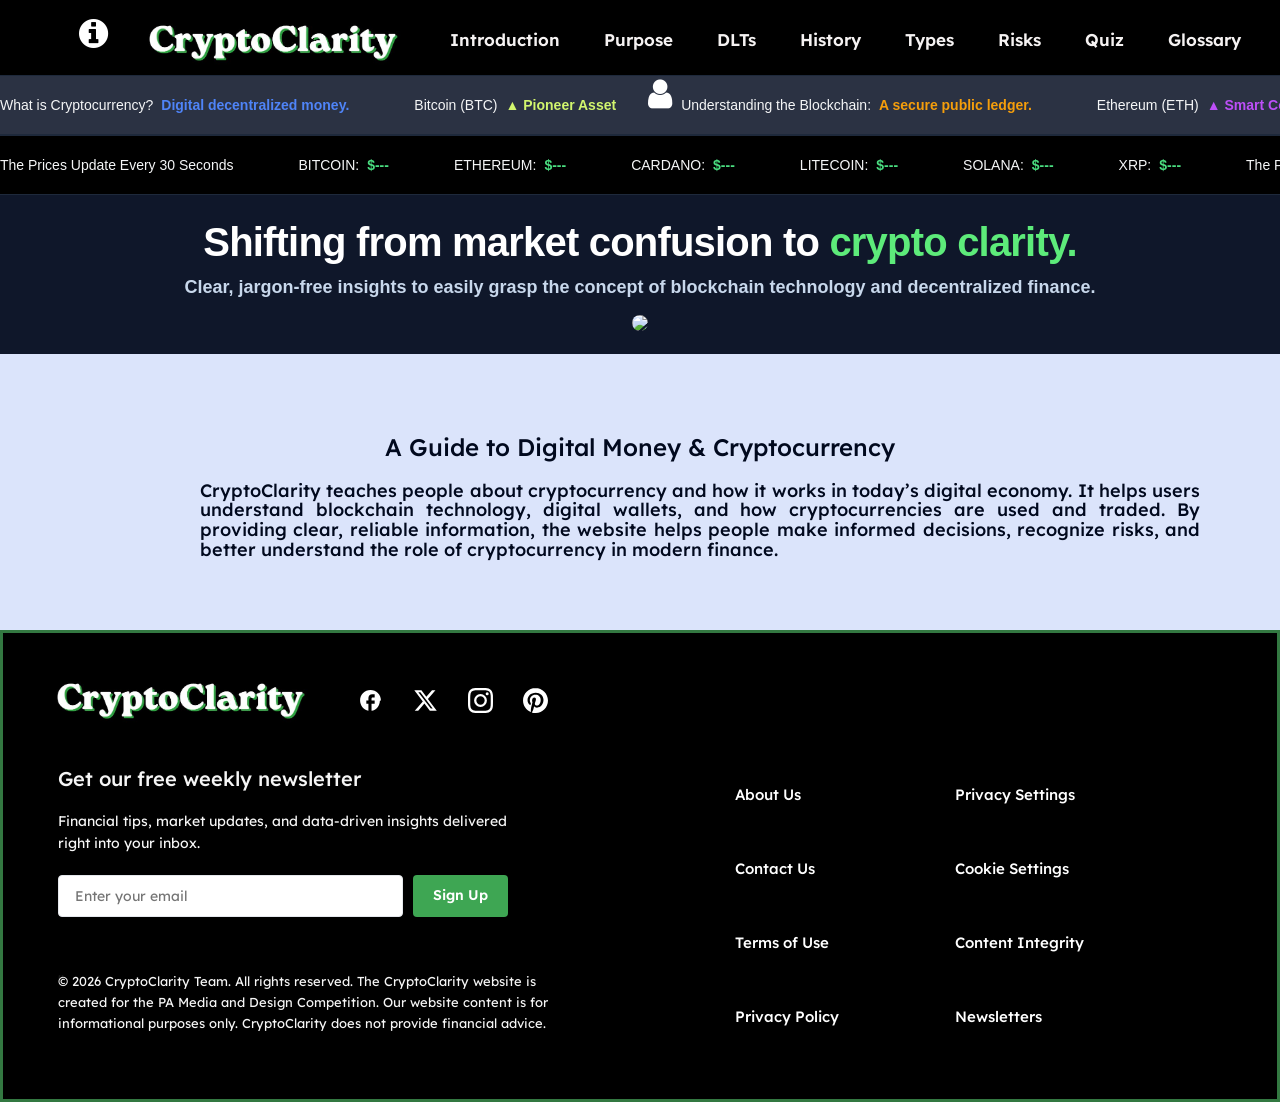
==== commit 22fd8ef9: "Add files via upload" ====
--- a/index.html
+++ b/index.html
@@ -14,9 +14,6 @@
     <script src="common.js"></script>
     <link
         href="https://fonts.googleapis.com/css2?family=Lexend:wght@100..900&family=Space+Mono:ital,wght@0,400;0,700;1,400;1,700&display=swap"
-        rel="stylesheet">
-    <link
-        href="https://fonts.googleapis.com/css2?family=Funnel+Sans:ital,wght@0,300..800;1,300..800&family=Lexend:wght@100..900&family=Space+Mono:ital,wght@0,400;0,700;1,400;1,700&display=swap"
         rel="stylesheet">
 </head>
 
@@ -55,7 +52,7 @@
 
     <div class="crypto-ticker-wrap">
         <div class="crypto-ticker-track">
-            <!-- Primary Track Content -->
+            <!-- FIRST TRACK -->
             <div class="crypto-ticker-list">
                 <span class="crypto-ticker-item">What is Cryptocurrency? <span style="color: #4f84f8;"> Digital
                         decentralized
@@ -76,7 +73,7 @@
                 <span class="crypto-ticker-diamond"></span>
             </div>
 
-            <!-- Exact Duplicate Track for Seamless Wrapping -->
+            <!-- DUPLICATE TRACK-->
             <div class="crypto-ticker-list">
                 <span class="crypto-ticker-item">What is Cryptocurrency? <span style="color: #4f84f8;"> Digital
                         decentralized
@@ -100,7 +97,7 @@
     </div>
     <div class="crypto-ticker-wrap" style="background-color:black;">
         <div class="crypto-ticker-track">
-            <!-- FIRST COPY -->
+            <!-- FIRST TRACK -->
             <div class="crypto-ticker-list2">
                 <span class="crypto-ticker-item">The Prices Update Every 30 Seconds</span>
 
@@ -150,7 +147,7 @@
 
             </div>
 
-            <!-- DUPLICATE COPY -->
+            <!-- DUPLICATE TRACK -->
             <div class="crypto-ticker-list2" aria-hidden="true">
                 <span class="crypto-ticker-item">The Prices Update Every 30 Seconds</span>
 
@@ -214,220 +211,179 @@
     </section>
     <br>
     <br>
-    </head>
-
-    <body>
-        <!-- Spacer to allow scrolling back to top -->
-        <br>
-        <h3>A Guide to Digital Money & Cryptocurrency</h3>
-        <h3 id="homeinfo">This website teaches people about cryptocurrency and how it works in today’s digital
-            economy. It helps users understand blockchain technology, digital wallets, and how
-            cryptocurrencies are used and traded. By providing clear, reliable information, the website
-            helps people make informed decisions, recognize risks, and better understand the role of
-            cryptocurrency in modern finance.</h3>
-        <br>
-        <br>
-        <!-- Footer Area -->
-        <footer class="hl-footer">
-            <div class="hl-footer-container">
-
-                <!-- Row 1: Brand Name & SVG Social Logos Next To It -->
-                <div class="hl-brand-row">
-                    <img src="menuLogo.JPG" alt="Logo" class="menu-logo-img" style="height:55px;">
-                    <div class="hl-social-links">
-                        <!-- Facebook -->
-                        <a href="#" class="top-scroll-link" aria-label="Facebook">
-                            <svg viewBox="0 0 24 24">
-                                <path
-                                    d="M22 12c0-5.52-4.48-10-10-10S2 6.48 2 12c0 4.84 3.44 8.87 8 9.8V15H8v-3h2V9.5C10 7.57 11.57 6 13.5 6H16v3h-2c-.55 0-1 .45-1 1v2h3v3h-3v6.95c4.56-.93 8-4.96 8-9.8z" />
-                            </svg>
-                        </a>
-                        <!-- Twitter/X -->
-                        <a href="#" class="top-scroll-link" aria-label="Twitter">
-                            <svg viewBox="0 0 24 24">
-                                <path
-                                    d="M18.244 2.25h3.308l-7.227 8.26 8.502 11.24H16.17l-5.214-6.817L4.99 21.75H1.68l7.73-8.835L1.254 2.25H8.08l4.713 6.231zm-1.161 17.52h1.833L7.084 4.126H5.117z" />
-                            </svg>
-                        </a>
-                        <!-- Instagram -->
-                        <a href="#" class="top-scroll-link" aria-label="Instagram">
-                            <svg viewBox="0 0 24 24">
-                                <path
-                                    d="M12 2.163c3.204 0 3.584.012 4.85.07 3.252.148 4.771 1.691 4.919 4.919.058 1.265.069 1.645.069 4.849 0 3.205-.012 3.584-.069 4.849-.149 3.225-1.664 4.771-4.919 4.919-1.266.058-1.644.07-4.85.07-3.204 0-3.584-.012-4.849-.07-3.26-.149-4.771-1.699-4.919-4.92-.058-1.265-.07-1.644-.07-4.849 0-3.204.013-3.583.07-4.849.149-3.227 1.664-4.771 4.919-4.919 1.266-.057 1.645-.069 4.849-.069zM12 0C8.741 0 8.333.014 7.053.072 2.695.272.273 2.69.073 7.051.014 8.333 0 8.741 0 12c0 3.259.014 3.668.072 4.948.2 4.358 2.618 6.78 6.98 6.98 1.281.058 1.689.072 4.948.072 3.259 0 3.668-.014 4.948-.072 4.354-.2 6.782-2.618 6.979-6.98.059-1.28.073-1.689.073-4.948 0-3.259-.014-3.667-.072-4.947-.196-4.354-2.617-6.78-6.979-6.98C15.668.014 15.259 0 12 0zm0 5.838a6.162 6.162 0 1 0 0 12.324 6.162 6.162 0 0 0 0-12.324zM12 16a4 4 0 1 1 0-8 4 4 0 0 1 0 8zm6.406-11.845a1.44 1.44 0 1 0 0 2.881 1.44 1.44 0 0 0 0-2.881z" />
-                            </svg>
-                        </a>
-                        <!-- Pinterest -->
-                        <a href="#" class="top-scroll-link" aria-label="Pinterest">
-                            <svg viewBox="0 0 24 24">
-                                <path
-                                    d="M12.017 0C5.396 0 .029 5.367.029 11.987c0 5.079 3.158 9.417 7.618 11.162-.105-.949-.199-2.403.041-3.439.219-.937 1.406-5.966 1.406-5.966s-.359-.72-.359-1.781c0-1.663.967-2.907 2.17-2.907 1.023 0 1.518.769 1.518 1.689 0 1.029-.653 2.567-.992 3.992-.285 1.193.6 2.165 1.775 2.165 2.128 0 3.768-2.245 3.768-5.487 0-2.861-2.063-4.869-5.008-4.869-3.41 0-5.409 2.562-5.409 5.199 0 1.033.394 2.143.889 2.741.099.12.112.225.085.345-.09.375-.293 1.199-.334 1.363-.053.225-.172.271-.401.165-1.495-.69-2.433-2.878-2.433-4.646 0-3.776 2.748-7.252 7.92-7.252 4.158 0 7.392 2.967 7.392 6.923 0 4.135-2.607 7.462-6.233 7.462-1.214 0-2.354-.629-2.743-1.37l-.749 2.848c-.269 1.045-1.004 2.352-1.498 3.146 1.123.345 2.306.535 3.55.535 6.607 0 11.985-5.365 11.985-11.987C23.97 5.39 18.592.026 11.985.026L12.017 0z" />
-                            </svg>
-                        </a>
+    <br>
+    <h3>A Guide to Digital Money & Cryptocurrency</h3>
+    <h3 id="homeinfo">CryptoClarity teaches people about cryptocurrency and how it works in today’s digital
+        economy. It helps users understand blockchain technology, digital wallets, and how
+        cryptocurrencies are used and traded. By providing clear, reliable information, the website
+        helps people make informed decisions, recognize risks, and better understand the role of
+        cryptocurrency in modern finance.</h3>
+    <br>
+    <br>
+    <footer class="hl-footer">
+        <div class="hl-footer-container">
+            <div class="hl-brand-row">
+                <img src="menuLogo.JPG" alt="Logo" class="menu-logo-img" style="height:55px;">
+                <div class="hl-social-links">
+                    <a href="#" class="top-scroll-link" aria-label="Facebook">
+                        <svg viewBox="0 0 24 24">
+                            <path
+                                d="M22 12c0-5.52-4.48-10-10-10S2 6.48 2 12c0 4.84 3.44 8.87 8 9.8V15H8v-3h2V9.5C10 7.57 11.57 6 13.5 6H16v3h-2c-.55 0-1 .45-1 1v2h3v3h-3v6.95c4.56-.93 8-4.96 8-9.8z" />
+                        </svg>
+                    </a>
+                    <a href="#" class="top-scroll-link" aria-label="Twitter">
+                        <svg viewBox="0 0 24 24">
+                            <path
+                                d="M18.244 2.25h3.308l-7.227 8.26 8.502 11.24H16.17l-5.214-6.817L4.99 21.75H1.68l7.73-8.835L1.254 2.25H8.08l4.713 6.231zm-1.161 17.52h1.833L7.084 4.126H5.117z" />
+                        </svg>
+                    </a>
+                    <a href="#" class="top-scroll-link" aria-label="Instagram">
+                        <svg viewBox="0 0 24 24">
+                            <path
+                                d="M12 2.163c3.204 0 3.584.012 4.85.07 3.252.148 4.771 1.691 4.919 4.919.058 1.265.069 1.645.069 4.849 0 3.205-.012 3.584-.069 4.849-.149 3.225-1.664 4.771-4.919 4.919-1.266.058-1.644.07-4.85.07-3.204 0-3.584-.012-4.849-.07-3.26-.149-4.771-1.699-4.919-4.92-.058-1.265-.07-1.644-.07-4.849 0-3.204.013-3.583.07-4.849.149-3.227 1.664-4.771 4.919-4.919 1.266-.057 1.645-.069 4.849-.069zM12 0C8.741 0 8.333.014 7.053.072 2.695.272.273 2.69.073 7.051.014 8.333 0 8.741 0 12c0 3.259.014 3.668.072 4.948.2 4.358 2.618 6.78 6.98 6.98 1.281.058 1.689.072 4.948.072 3.259 0 3.668-.014 4.948-.072 4.354-.2 6.782-2.618 6.979-6.98.059-1.28.073-1.689.073-4.948 0-3.259-.014-3.667-.072-4.947-.196-4.354-2.617-6.78-6.979-6.98C15.668.014 15.259 0 12 0zm0 5.838a6.162 6.162 0 1 0 0 12.324 6.162 6.162 0 0 0 0-12.324zM12 16a4 4 0 1 1 0-8 4 4 0 0 1 0 8zm6.406-11.845a1.44 1.44 0 1 0 0 2.881 1.44 1.44 0 0 0 0-2.881z" />
+                        </svg>
+                    </a>
+                    <a href="#" class="top-scroll-link" aria-label="Pinterest">
+                        <svg viewBox="0 0 24 24">
+                            <path
+                                d="M12.017 0C5.396 0 .029 5.367.029 11.987c0 5.079 3.158 9.417 7.618 11.162-.105-.949-.199-2.403.041-3.439.219-.937 1.406-5.966 1.406-5.966s-.359-.72-.359-1.781c0-1.663.967-2.907 2.17-2.907 1.023 0 1.518.769 1.518 1.689 0 1.029-.653 2.567-.992 3.992-.285 1.193.6 2.165 1.775 2.165 2.128 0 3.768-2.245 3.768-5.487 0-2.861-2.063-4.869-5.008-4.869-3.41 0-5.409 2.562-5.409 5.199 0 1.033.394 2.143.889 2.741.099.12.112.225.085.345-.09.375-.293 1.199-.334 1.363-.053.225-.172.271-.401.165-1.495-.69-2.433-2.878-2.433-4.646 0-3.776 2.748-7.252 7.92-7.252 4.158 0 7.392 2.967 7.392 6.923 0 4.135-2.607 7.462-6.233 7.462-1.214 0-2.354-.629-2.743-1.37l-.749 2.848c-.269 1.045-1.004 2.352-1.498 3.146 1.123.345 2.306.535 3.55.535 6.607 0 11.985-5.365 11.985-11.987C23.97 5.39 18.592.026 11.985.026L12.017 0z" />
+                        </svg>
+                    </a>
+                </div>
+            </div>
+
+            <div class="hl-main-content">
+                <div class="hl-left-panel">
+                    <div class="hl-newsletter-box">
+                        <h3>Get our free weekly newsletter</h3>
+                        <p>Financial tips, market updates, and data-driven insights delivered right into your inbox.
+                        </p>
+                        <form class="hl-newsletter-form" onsubmit="handleSignUp(event)">
+                            <input type="email" placeholder="Enter your email" required aria-label="Email address">
+                            <button type="submit">Sign Up</button>
+                        </form>
+                    </div>"
+                    <div class="hl-copyright">© 2026 CryptoClarity Team. All rights reserved. The
+                        CryptoClarity website is created for the PA Media and Design Competition. Our
+                        website content is for informational purposes only. CryptoClarity does not
+                        provide financial advice.
                     </div>
                 </div>
-
-                <!-- Row 2: Main Split Content -->
-                <div class="hl-main-content">
-
-                    <!-- Left Column: Newsletter Subscribing & Under it Copyright -->
-                    <div class="hl-left-panel">
-                        <div class="hl-newsletter-box">
-                            <h3>Get our free weekly newsletter</h3>
-                            <p>Financial tips, market updates, and data-driven insights delivered right into your inbox.
-                            </p>
-                            <form class="hl-newsletter-form" onsubmit="handleSignUp(event)">
-                                <input type="email" placeholder="Enter your email" required aria-label="Email address">
-                                <button type="submit">Sign Up</button>
-                            </form>
-                        </div>"
-                        <div class="hl-copyright">© 2026 CryptoClarity Team. All rights reserved. The
-                            CryptoClarity website is created for the PA Media and Design Competition. Our
-                            website content is for informational purposes only. CryptoClarity does not
-                            provide financial advice.
-                        </div>
+                <div class="hl-links-grid">
+                    <div class="hl-links-column">
+                        <ul>
+                            <li><a href="#" class="top-scroll-link2">About Us</a></li>
+                            <li><a href="#" class="top-scroll-link">Contact Us</a></li>
+                            <li><a href="#" class="top-scroll-link">Terms of Use</a></li>
+                            <li><a href="#" class="top-scroll-link">Privacy Policy</a></li>
+                        </ul>
                     </div>
-
-                    <!-- Right Column: Nav Links (Black, under lines on hover) split into Two Columns -->
-                    <div class="hl-links-grid">
-                        <div class="hl-links-column">
-                            <ul>
-                                <li><a href="#" class="top-scroll-link2">About Us</a></li>
-                                <li><a href="#" class="top-scroll-link">Contact Us</a></li>
-                                <li><a href="#" class="top-scroll-link">Terms of Use</a></li>
-                                <li><a href="#" class="top-scroll-link">Privacy Policy</a></li>
-                            </ul>
-                        </div>
-                        <div class="hl-links-column">
-                            <ul>
-                                <li><a href="#" class="top-scroll-link">Privacy Settings</a></li>
-                                <li><a href="#" class="top-scroll-link">Cookie Settings</a></li>
-                                <li><a href="#" class="top-scroll-link">Content Integrity</a></li>
-                                <li><a href="#" class="top-scroll-link">Newsletters</a></li>
-                            </ul>
-                        </div>
+                    <div class="hl-links-column">
+                        <ul>
+                            <li><a href="#" class="top-scroll-link">Privacy Settings</a></li>
+                            <li><a href="#" class="top-scroll-link">Cookie Settings</a></li>
+                            <li><a href="#" class="top-scroll-link">Content Integrity</a></li>
+                            <li><a href="#" class="top-scroll-link">Newsletters</a></li>
+                        </ul>
                     </div>
                 </div>
             </div>
-        </footer>
-
-        <!-- In-Website Custom Popup Box (Modal Layer) -->
-        <div class="hl-modal-overlay" id="successModal">
-            <div class="hl-modal">
-                <div class="hl-modal-icon">✓</div>
-                <h4>Subscription Successful!</h4>
-                <p>Thank you for joining our community. You will now receive tips & updates directly in your inbox.</p>
-                <button class="hl-modal-close" onclick="closeModal()">Close</button>
-            </div>
-        </div>
-    </body>
-
-    <script>
-        const modalOverlay = document.getElementById('successModal');
-
-        // Trigger custom HTML modal wrapper instead of system window
-        function handleSignUp(event) {
+        </div>
+    </footer>
+
+    <div class="hl-modal-overlay" id="successModal">
+        <div class="hl-modal">
+            <div class="hl-modal-icon">✓</div>
+            <h4>Subscription Successful!</h4>
+            <p>Thank you for joining our community. You will now receive tips & updates directly in your inbox.</p>
+            <button class="hl-modal-close" onclick="closeModal()">Close</button>
+        </div>
+    </div>
+</body>
+
+</html>
+
+<script>
+    const modalOverlay = document.getElementById('successModal');
+
+    function handleSignUp(event) {
+        event.preventDefault();
+        modalOverlay.classList.add('active');
+    }
+
+    function closeModal() {
+        modalOverlay.classList.remove('active');
+    }
+    modalOverlay.addEventListener('click', function (e) {
+        if (e.target === modalOverlay) {
+            closeModal();
+        }
+    });
+    document.querySelectorAll('.top-scroll-link').forEach(link => {
+        link.addEventListener('click', function (event) {
             event.preventDefault();
-            modalOverlay.classList.add('active');
-        }
-
-        // Close custom HTML modal
-        function closeModal() {
-            modalOverlay.classList.remove('active');
-        }
-
-        // Click outside modal content box to close
-        modalOverlay.addEventListener('click', function (e) {
-            if (e.target === modalOverlay) {
-                closeModal();
-            }
-        });
-
-        // Intercept links to smoothly glide view screen frame back to top
-        document.querySelectorAll('.top-scroll-link').forEach(link => {
-            link.addEventListener('click', function (event) {
-                event.preventDefault();
-                window.scrollTo({
-                    top: 0,
-                    behavior: 'smooth'
-                });
+            window.scrollTo({
+                top: 0,
+                behavior: 'smooth'
             });
         });
-
-        document.querySelectorAll('.top-scroll-link2').forEach(link => {
-            link.addEventListener('click', function (event) {
-                event.preventDefault();
-                window.location.href = 'extra.html';
-            });
+    });
+    document.querySelectorAll('.top-scroll-link2').forEach(link => {
+        link.addEventListener('click', function (event) {
+            event.preventDefault();
+            window.location.href = 'about.html';
         });
-
-
-        async function updateTickerPrices() {
-
-            const url =
-                'https://api.coingecko.com/api/v3/simple/price?ids=bitcoin,ethereum,cardano,litecoin,solana,ripple&vs_currencies=usd';
-
-            try {
-
-                const response = await fetch(url);
-
-                const data = await response.json();
-
-                // BTC
-                const btc = "$" + data.bitcoin.usd.toLocaleString();
-
-                document.getElementById("btc-price").innerText = btc;
-                document.getElementById("btc-price2").innerText = btc;
-
-
-                // ETH
-                const eth = "$" + data.ethereum.usd.toLocaleString();
-
-                document.getElementById("eth-price").innerText = eth;
-                document.getElementById("eth-price2").innerText = eth;
-
-
-                // ADA
-                const ada = "$" + data.cardano.usd.toLocaleString();
-
-                document.getElementById("ada-price").innerText = ada;
-                document.getElementById("ada-price2").innerText = ada;
-
-                // SOL
-                const ltc = "$" + data.litecoin.usd.toLocaleString();
-
-                document.getElementById("ltc-price").innerText = ltc;
-                document.getElementById("ltc-price2").innerText = ltc;
-
-                // SOL
-                const sol = "$" + data.solana.usd.toLocaleString();
-
-                document.getElementById("sol-price").innerText = sol;
-                document.getElementById("sol-price2").innerText = sol;
-
-                // XRP
-                const xrp = "$" + data.ripple.usd.toLocaleString();
-
-                document.getElementById("xrp-price").innerText = xrp;
-                document.getElementById("xrp-price2").innerText = xrp;
-
-            } catch (error) {
-
-                console.log("API Error:", error);
-
-            }
+    });
+
+
+    async function updateTickerPrices() {
+
+        const url =
+            'https://api.coingecko.com/api/v3/simple/price?ids=bitcoin,ethereum,cardano,litecoin,solana,ripple&vs_currencies=usd';
+
+        try {
+
+            const response = await fetch(url);
+
+            const data = await response.json();
+
+            const btc = "$" + data.bitcoin.usd.toLocaleString();
+
+            document.getElementById("btc-price").innerText = btc;
+            document.getElementById("btc-price2").innerText = btc;
+
+            const eth = "$" + data.ethereum.usd.toLocaleString();
+
+            document.getElementById("eth-price").innerText = eth;
+            document.getElementById("eth-price2").innerText = eth;
+
+            const ada = "$" + data.cardano.usd.toLocaleString();
+
+            document.getElementById("ada-price").innerText = ada;
+            document.getElementById("ada-price2").innerText = ada;
+
+            const ltc = "$" + data.litecoin.usd.toLocaleString();
+
+            document.getElementById("ltc-price").innerText = ltc;
+            document.getElementById("ltc-price2").innerText = ltc;
+
+            const sol = "$" + data.solana.usd.toLocaleString();
+
+            document.getElementById("sol-price").innerText = sol;
+            document.getElementById("sol-price2").innerText = sol;
+
+            const xrp = "$" + data.ripple.usd.toLocaleString();
+
+            document.getElementById("xrp-price").innerText = xrp;
+            document.getElementById("xrp-price2").innerText = xrp;
+
+        } catch (error) {
+
+            console.log("API Error:", error);
 
         }
 
-        // RUN ON PAGE LOAD
-        updateTickerPrices();
-
-        // UPDATE EVERY 30 SECONDS
-        setInterval(updateTickerPrices, 30000);
-    </script>
-
-    <style>
-        .crypto-ticker-item span {
-            font-weight: 700;
-            color: #4ade80;
-        }
-    </style>+    }
+    updateTickerPrices();
+    setInterval(updateTickerPrices, 30000);
+</script>
--- a/style.css
+++ b/style.css
@@ -46,23 +46,16 @@
 
 .links a {
   color: #f5f2f2;
-  /* default muted color for unhovered links */
   text-decoration: none;
   transition: color 0.2s ease-in-out, text-shadow 0.2s ease-in-out;
-  /* smooth transition effect */
   font-weight: 600;
-  /* Smoothly switches to bold */
-}
-
-/* apply the highlight when the mouse hovers over the element */
+}
+
 .links a:hover {
   color: #5deb7a !important;
-  /* changes the text to bright white */
   text-shadow: 0 0 10px rgba(255, 255, 255, 0.3);
-  /* adds a subtle, high-tech glow */
   cursor: pointer;
   font-weight: 625;
-  /* Smoothly switches to bold */
 }
 
 #words {
@@ -107,6 +100,11 @@
   background-color: rgba(0, 0, 0, 0.9);
 }
 
+.fade-in-image {
+  animation: fadeIn 0.75s ease-in-out;
+  opacity: 1;
+}
+
 @keyframes fadeIn {
   from {
     opacity: 0;
@@ -117,33 +115,115 @@
   }
 }
 
-.fade-in-image {
-  animation: fadeIn 0.75s ease-in-out;
-  opacity: 1;
-}
-
 #header {
   color: black;
 }
 
 .menu-logo-img {
   height: 55px;
-  /* Sets an ideal vertical profile for nav bars */
   width: auto;
-  /* Keeps the logo dimensions perfectly proportional */
   display: inline-block;
   transition: transform 0.2s ease;
-  /* Adds a smooth transition if you want effects */
-}
-
-/* Optional: Subtle shrink effect when clicking the logo link */
+}
+
 #homei:active .menu-logo-img {
   transform: scale(0.95);
 }
 
-/*...........................................................................................*/
+.crypto-ticker-item span {
+  font-weight: 700;
+  color: #4ade80;
+}
+
+.crypto-hero-section {
+  background-color: #0f172a;
+  padding: 2.5px 0;
+  text-align: center;
+  font-family: -apple-system, BlinkMacSystemFont, "Segoe UI", Roboto, Helvetica, Arial, sans-serif;
+}
+
+.crypto-hero-container {
+  max-width: 1500px;
+  margin: 0 auto;
+}
+
+.crypto-hero-title {
+  font-size: 40px;
+  font-weight: 800;
+  color: #ffffff;
+  line-height: 1.2;
+  margin-bottom: 7.5px;
+  letter-spacing: -0.02em;
+}
+
+.highlight-text {
+  color: #5deb7a;
+}
+
+.crypto-hero-subtitle {
+  font-size: 18px;
+  color: #c8d8ec;
+  line-height: 1.6;
+  max-width: 1500px;
+  margin-bottom: 10px;
+  font-weight: 625;
+}
+
+.crypto-hero-section2 {
+  background-color: #0f172a;
+  padding: 5px 24px;
+  text-align: center;
+  font-family: -apple-system, BlinkMacSystemFont, "Segoe UI", Roboto, Helvetica, Arial, sans-serif;
+}
+
+.crypto-hero-container2 {
+  max-width: 1500px;
+  margin: 0 auto;
+}
+
+.crypto-hero-title2 {
+  font-size: 35px;
+  font-weight: 800;
+  color: #ffffff;
+  line-height: 1.2;
+  margin-bottom: 15px;
+  letter-spacing: -0.02em;
+}
+
+.crypto-hero-subtitle2 {
+  font-size: 20px;
+  color: #d4e0f0;
+  line-height: 1.6;
+  max-width: 1500px;
+  margin-bottom: 25px;
+  font-weight: 625;
+}
+
+.crypto-hero-subtitle3 {
+  font-size: 17px;
+  color: #94a3b8;
+  line-height: 1.6;
+  max-width: 1500px;
+  margin-bottom: 25px;
+}
+
+/* Mobile Responsive Optimization */
+@media (max-width: 600px) {
+  .crypto-hero-section {
+    padding: 80px 16px;
+  }
+
+  .crypto-hero-title {
+    font-size: 2.5rem;
+  }
+
+  .crypto-hero-subtitle {
+    font-size: 1.1rem;
+  }
+}
+
+/*...................................................................................................*/
 /*HOME/INDEX*/
-/* Masking container */
 .crypto-ticker-wrap {
   width: 100%;
   overflow: hidden;
@@ -153,13 +233,11 @@
   padding: 19px 0;
 }
 
-/* Flexbox slider track */
 .crypto-ticker-track {
   display: flex;
   width: max-content;
 }
 
-/* Content lists animating identically */
 .crypto-ticker-list {
   display: flex;
   align-items: center;
@@ -173,10 +251,9 @@
   align-items: center;
   gap: 3rem;
   padding-right: 3rem;
-  animation: cryptoMarquee 40s linear infinite;
-}
-
-/* UX feature to freeze animation on mouseover */
+  animation: cryptoMarquee 35s linear infinite;
+}
+
 .crypto-ticker-wrap:hover .crypto-ticker-list {
   animation-play-state: paused;
 }
@@ -185,7 +262,6 @@
   animation-play-state: paused;
 }
 
-/* Text and element styling */
 .crypto-ticker-item {
   font-family: -apple-system, BlinkMacSystemFont, "Segoe UI", Roboto, sans-serif;
   font-size: 14px;
@@ -198,14 +274,12 @@
   gap: 8px;
 }
 
-/* Separator diamond */
 .crypto-ticker-diamond {
   width: 5px;
   height: 5px;
   transform: rotate(45deg);
 }
 
-/* Linear transformation animation loop */
 @keyframes cryptoMarquee {
   0% {
     transform: translateX(0%);
@@ -213,108 +287,6 @@
 
   100% {
     transform: translateX(-100%);
-  }
-}
-
-/* Container Setup with Custom Color and Ample Whitespace */
-.crypto-hero-section {
-  background-color: #0f172a;
-  /* Deep navy slate background */
-  padding: 2.5px 0;
-  /* Generous breathing room above and below */
-  text-align: center;
-  font-family: -apple-system, BlinkMacSystemFont, "Segoe UI", Roboto, Helvetica, Arial, sans-serif;
-}
-
-.crypto-hero-container {
-  max-width: 1500px;
-  margin: 0 auto;
-}
-
-/* Typography styling for dark mode readability */
-.crypto-hero-title {
-  font-size: 40px;
-  font-weight: 800;
-  color: #ffffff;
-  /* Crisp white for strong contrast */
-  line-height: 1.2;
-  margin-bottom: 7.5px;
-  letter-spacing: -0.02em;
-}
-
-/* Vibrant Crypto Highlight Tone */
-.highlight-text {
-  color: #5deb7a;
-  /* Bright crypto gold color accent */
-}
-
-.crypto-hero-subtitle {
-  font-size: 18px;
-  color: #c8d8ec;
-  /* Soft muted slate-gray text */
-  line-height: 1.6;
-  max-width: 1500px;
-  margin-bottom: 10px;
-  font-weight: 625;
-}
-
-.crypto-hero-section2 {
-  background-color: #0f172a;
-  /* Deep navy slate background */
-  padding: 5px 24px;
-  /* Generous breathing room above and below */
-  text-align: center;
-  font-family: -apple-system, BlinkMacSystemFont, "Segoe UI", Roboto, Helvetica, Arial, sans-serif;
-}
-
-.crypto-hero-container2 {
-  max-width: 1500px;
-  margin: 0 auto;
-}
-
-/* Typography styling for dark mode readability */
-.crypto-hero-title2 {
-  font-size: 35px;
-  font-weight: 800;
-  color: #ffffff;
-  /* Crisp white for strong contrast */
-  line-height: 1.2;
-  margin-bottom: 15px;
-  letter-spacing: -0.02em;
-}
-
-.crypto-hero-subtitle2 {
-  font-size: 20px;
-  color: #d4e0f0;
-  /* Soft muted slate-gray text */
-  line-height: 1.6;
-  max-width: 1500px;
-  margin-bottom: 25px;
-  font-weight: 625;
-}
-
-.crypto-hero-subtitle3 {
-  font-size: 17px;
-  color: #94a3b8;
-  /* Soft muted slate-gray text */
-  line-height: 1.6;
-  max-width: 1500px;
-  margin-bottom: 25px;
-}
-
-/* Mobile Responsive Optimization */
-@media (max-width: 600px) {
-  .crypto-hero-section {
-    padding: 80px 16px;
-    /* Slightly tighter but still spacious on small screens */
-  }
-
-  .crypto-hero-title {
-    font-size: 2.5rem;
-  }
-
-  .crypto-hero-subtitle {
-    font-size: 1.1rem;
   }
 }
 
@@ -366,8 +338,8 @@
   padding-bottom: 20px;
 }
 
-/*...........................................................................................*/
-/*OVERVIEW/INTRODUCTION*/
+/*...................................................................................................*/
+/*INTRODUCTION*/
 .hero {
   text-align: center;
   padding: 80px 20px;
@@ -417,7 +389,6 @@
   color: white;
 }
 
-/* Modified from ID to Class selector */
 .introtext_section {
   display: flex;
   align-items: flex-start;
@@ -428,14 +399,12 @@
   margin-left: 120px;
 }
 
-/* Updated targeting rule */
 .introtext_section h3 {
   text-align: left;
   margin-top: 5px;
   width: 350px;
 }
 
-/* Rules for the new controls div layout */
 .tts-controls {
   margin-top: 10px;
   display: flex;
@@ -459,10 +428,8 @@
   font-size: 17px;
 }
 
-
-/*...........................................................................................*/
+/*...................................................................................................*/
 /*PURPOSE*/
-
 .purpose_section {
   display: flex;
   flex-direction: column;
@@ -529,10 +496,9 @@
   z-index: 1;
 }
 
-/*...........................................................................................*/
+/*...................................................................................................*/
 /*DLTs*/
-
-.teams8 {
+.dltddhs {
   font-size: 17px;
   padding: 8px 22px;
   border-radius: 10px;
@@ -545,11 +511,11 @@
   cursor: pointer;
 }
 
-.teams8 i {
+.dltddhs i {
   float: right;
 }
 
-#ahhinfo {
+#ddinfo {
   font-size: 16px;
   text-align: left;
   margin-left: 170px;
@@ -562,12 +528,6 @@
   color: black;
 }
 
-#dltsection {
-  color: white;
-  padding: 40px 0;
-  width: 100%;
-}
-
 .main-title {
   font-size: 2.5rem;
   margin-bottom: 40px;
@@ -762,13 +722,8 @@
   }
 }
 
-/*...........................................................................................*/
+/*...................................................................................................*/
 /*HISTORY*/
-
-#history_section {
-  color: black;
-}
-
 .timeline {
   max-width: 700px;
   margin: 100px auto 200px;
@@ -806,7 +761,6 @@
   border-radius: 16px;
   box-shadow: 0 8px 20px rgba(0, 0, 0, 0.08);
   transition: all 0.5s ease;
-  z-index: 1;
 }
 
 .reveal {
@@ -847,7 +801,7 @@
   cursor: pointer;
 }
 
-/*...........................................................................................*/
+/*...................................................................................................*/
 /*TYPES*/
 .image-container {
   display: grid;
@@ -993,187 +947,98 @@
   color: #2c3e50;
 }
 
-/*...........................................................................................*/
-/*SIGNUP*/
-
-
-.auth-container {
+/*...................................................................................................*/
+/*RISKS/VIDEO*/
+#videoinfo {
+  font-size: 18px;
+  text-align: left;
+  padding-bottom: 20px;
+  width: 500px;
+}
+
+.video {
+  width: 400px;
+  height: auto;
+}
+
+#risksInfo {
+  font-size: 17px;
+  text-align: justify;
+  margin-left: 300px;
+}
+
+/*...................................................................................................*/
+/*QUIZ*/
+.quiz-container {
+  max-width: 800px;
+  margin: 30px auto;
   background: #ffffff;
-  border-radius: 12px;
-  box-shadow: 0 4px 15px rgba(0, 0, 0, 0.05);
-  width: 100%;
-  max-width: 500px;
   padding: 30px;
-}
-
-h2 {
-  margin: 0 0 20px 0;
-  color: #1a202c;
-  text-align: center;
-}
-
-.form-box {
-  display: none;
-}
-
-.form-box.active {
+  border-radius: 8px;
+  box-shadow: 0 4px 15px rgba(0, 0, 0, 0.1);
+}
+
+.question-block {
+  margin-bottom: 25px;
+  padding-bottom: 15px;
+  border-bottom: 1px solid #e2e8f0;
+  text-align: left;
+}
+
+.question-text {
+  font-weight: bold;
+  font-size: 16px;
+  margin-bottom: 12px;
+}
+
+.options-table {
+  width: 100%;
+  border-collapse: collapse;
+}
+
+.options-table td {
+  padding: 6px 0;
+  vertical-align: middle;
+}
+
+.options-table td:first-child {
+  width: 30px;
+}
+
+.options-table input[type="radio"] {
+  width: 18px !important;
+  height: 18px !important;
+  margin: 0 !important;
+  padding: 0 !important;
+  display: inline-block !important;
+  cursor: pointer;
+}
+
+.options-table label {
+  font-size: 16px;
+  cursor: pointer;
+  display: inline-block !important;
+}
+
+#submitBtn {
   display: block;
-}
-
-.input-group {
-  margin-bottom: 18px;
-  position: relative;
-}
-
-label {
-  display: block;
-  margin-bottom: 6px;
-  font-size: 14px;
-  font-weight: bold;
-  color: #4a5568;
-}
-
-input {
-  width: 100%;
-  padding: 10px 12px;
-  border: 2px solid #cbd5e0;
-  border-radius: 6px;
-  font-size: 15px;
-  outline: none;
-  transition: border-color 0.2s;
-}
-
-/* Real-time status border styling */
-input:focus {
-  border-color: #3182ce;
-}
-
-input.valid {
-  border-color: #38a169;
-  background-color: #f0fff4;
-}
-
-input.invalid {
-  border-color: #e53e3e;
-  background-color: #fffaf0;
-}
-
-.error-message {
-  color: #e53e3e;
-  font-size: 12px;
-  margin-top: 4px;
-  min-height: 18px;
-}
-
-.submit-btn {
   width: 100%;
   background-color: #3182ce;
   color: white;
   border: none;
-  padding: 12px;
+  padding: 14px;
   font-size: 16px;
   font-weight: bold;
-  border-radius: 6px;
-  cursor: pointer;
-  transition: background-color 0.2s;
-}
-
-.submit-btn:hover {
+  border-radius: 5px;
+  cursor: pointer;
+}
+
+#submitBtn :hover {
   background-color: #2b6cb0;
 }
 
-.toggle-text {
-  text-align: center;
-  margin-top: 20px;
-  font-size: 14px;
-  color: #718096;
-}
-
-.toggle-link {
-  color: #3182ce;
-  text-decoration: none;
-  font-weight: bold;
-  cursor: pointer;
-}
-
-.toggle-link:hover {
-  text-decoration: underline;
-}
-
-/* --- POP-UP MODAL STYLES --- */
-.modal-overlay {
-  display: none;
-  position: fixed;
-  top: 0;
-  left: 0;
-  width: 100%;
-  height: 100%;
-  background: rgba(0, 0, 0, 0.4);
-  justify-content: center;
-  align-items: center;
-  z-index: 1000;
-}
-
-.modal-box {
-  background: white;
-  padding: 30px;
-  border-radius: 12px;
-  text-align: center;
-  box-shadow: 0 10px 25px rgba(0, 0, 0, 0.1);
-  max-width: 320px;
-  width: 100%;
-  transform: scale(0.8);
-  transition: transform 0.3s ease;
-}
-
-.modal-overlay.active {
-  display: flex;
-}
-
-.modal-overlay.active .modal-box {
-  transform: scale(1);
-}
-
-.modal-icon {
-  font-size: 48px;
-  color: #38a169;
-  margin-bottom: 15px;
-}
-
-.modal-title {
-  font-size: 20px;
-  font-weight: bold;
-  color: #1a202c;
-  margin-bottom: 10px;
-}
-
-.modal-text {
-  color: #718096;
-  font-size: 14px;
-  margin-bottom: 20px;
-}
-
-.modal-close-btn {
-  background-color: #1a202c;
-  color: white;
-  border: none;
-  padding: 10px 20px;
-  border-radius: 6px;
-  font-weight: bold;
-  cursor: pointer;
-}
-
-/*...........................................................................................*/
+/*...................................................................................................*/
 /*GLOSSARY*/
-#listening {
-  text-align: left;
-  margin-left: 75px;
-}
-
-#speechtext {
-  font-size: 15px;
-}
-
 #topBtn {
   display: block;
   position: fixed;
@@ -1195,53 +1060,237 @@
   background-color: #555;
 }
 
-.footer {
-  font-size: 18px;
+.filter-container {
+  display: flex;
+  flex-wrap: wrap;
+  gap: 10px;
+  justify-content: center;
+  margin-bottom: 30px;
+}
+
+.filter-btn {
+  background-color: #edf2f7;
+  border: 2px solid transparent;
+  color: #4a5568;
+  padding: 8px 16px;
+  font-size: 14px;
+  font-weight: bold;
+  border-radius: 20px;
+  cursor: pointer;
+  transition: all 0.3s ease;
+}
+
+.filter-btn:hover {
+  background-color: #cbd5e0;
+}
+
+.filter-btn.active {
+  background-color: #3182ce;
+  color: white;
+}
+
+.glossary-list {
+  margin-top: 20px;
+}
+
+.glossary-item {
+  background: #fff;
+  border: 1px solid #e2e8f0;
+  border-radius: 8px;
+  padding: 20px;
+  margin-bottom: 15px;
+  transition: opacity 0.3s ease, transform 0.3s ease;
+  width: 900px;
+}
+
+.glossary-item.hidden {
+  display: none;
+}
+
+.term-title {
+  margin: 0 0 8px 0;
+  font-size: 20px;
+  color: #2d3748;
+}
+
+.category-tag {
+  display: inline-block;
+  background-color: #e2e8f0;
+  color: #4a5568;
+  font-size: 11px;
+  text-transform: uppercase;
+  font-weight: bold;
+  padding: 2px 8px;
+  border-radius: 4px;
+  margin-bottom: 10px;
+}
+
+/*...................................................................................................*/
+/*SIGNUP*/
+.auth-container {
+  background: #ffffff;
+  border-radius: 12px;
+  box-shadow: 0 4px 15px rgba(0, 0, 0, 0.05);
+  width: 100%;
+  max-width: 500px;
+  padding: 30px;
+}
+
+.form-box {
+  display: none;
+}
+
+.form-box.active {
+  display: block;
+}
+
+.input-group {
+  margin-bottom: 18px;
+  position: relative;
+}
+
+label {
+  display: block;
+  margin-bottom: 6px;
+  font-size: 15px;
+  font-weight: bold;
+  color: #4a5568;
+}
+
+input {
+  width: 100%;
+  padding: 10px 12px;
+  border: 2px solid #cbd5e0;
+  border-radius: 6px;
+  font-size: 15px;
+  outline: none;
+  transition: border-color 0.2s;
+}
+
+input:focus {
+  border-color: #3182ce;
+}
+
+input.valid {
+  border-color: #38a169;
+  background-color: #f0fff4;
+}
+
+input.invalid {
+  border-color: #e53e3e;
+  background-color: #fffaf0;
+}
+
+.error-message {
+  color: #e53e3e;
+  font-size: 13px;
+  margin-top: 4px;
+  min-height: 18px;
+}
+
+.submit-btn {
+  width: 100%;
+  background-color: #3182ce;
+  color: white;
+  border: none;
+  padding: 12px;
+  font-size: 16px;
+  font-weight: bold;
+  border-radius: 6px;
+  cursor: pointer;
+  transition: background-color 0.2s;
+}
+
+.submit-btn:hover {
+  background-color: #2b6cb0;
+}
+
+.toggle-text {
   text-align: center;
-}
-
-#typeinfo3 {
-  font-size: 18px;
-  text-align: justify;
-  margin-left: 40px;
-  margin-right: 80px;
-  padding: 20px;
-}
-
-#typeinfo4 {
-  font-size: 17px;
-  text-align: justify;
-  margin-left: 300px;
-}
-
-#videoinfo {
-  font-size: 18px;
-  text-align: left;
-  padding-bottom: 20px;
-  width: 500px;
-}
-
-.video {
-  width: 400px;
-  height: auto;
-}
-
-/*____________________________________________________________________________________________________*/
-
-:root {
-  --hl-navy: #1a1a1a;
-  /* Darker black color for better contrast */
-  --hl-gray-dark: #667085;
-  --hl-teal: #007f8a;
-  --hl-teal-hover: #005f67;
-  --hl-border: #e4e7ec;
-}
-
-/* Footer Container */
+  margin-top: 20px;
+  font-size: 14px;
+  color: #718096;
+}
+
+.toggle-link {
+  color: #3182ce;
+  text-decoration: none;
+  font-weight: bold;
+  cursor: pointer;
+}
+
+.toggle-link:hover {
+  text-decoration: underline;
+}
+
+.modal-overlay {
+  display: none;
+  position: fixed;
+  top: 0;
+  left: 0;
+  width: 100%;
+  height: 100%;
+  background: rgba(0, 0, 0, 0.4);
+  justify-content: center;
+  align-items: center;
+  z-index: 1000;
+}
+
+.modal-box {
+  background: white;
+  padding: 30px;
+  border-radius: 12px;
+  text-align: center;
+  box-shadow: 0 10px 25px rgba(0, 0, 0, 0.1);
+  max-width: 320px;
+  width: 100%;
+  transform: scale(0.8);
+  transition: transform 0.3s ease;
+}
+
+.modal-overlay.active {
+  display: flex;
+}
+
+.modal-overlay.active .modal-box {
+  transform: scale(1);
+}
+
+.modal-icon {
+  font-size: 48px;
+  color: #38a169;
+  margin-bottom: 15px;
+}
+
+.modal-title {
+  font-size: 20px;
+  font-weight: bold;
+  color: #1a202c;
+  margin-bottom: 10px;
+}
+
+.modal-text {
+  color: #718096;
+  font-size: 14px;
+  margin-bottom: 20px;
+}
+
+.modal-close-btn {
+  background-color: #1a202c;
+  color: white;
+  border: none;
+  padding: 10px 20px;
+  border-radius: 6px;
+  font-weight: bold;
+  cursor: pointer;
+}
+
+/*...................................................................................................*/
+/*FOOTER*/
 .hl-footer {
   background-color: #000000;
   border: 3px solid #337841;
-  color: var(--hl-navy);
+  color: #1a1a1a;
   padding-top: 40px;
   padding-bottom: 20px;
   font-size: 14px;
@@ -1256,7 +1305,6 @@
   gap: 40px;
 }
 
-/* Row 1: Brand & Social Logos side-by-side */
 .hl-brand-row {
   display: flex;
   align-items: center;
@@ -1266,7 +1314,7 @@
 .hl-brand-row h2 {
   font-size: 28px;
   margin: 0;
-  color: var(--hl-navy);
+  color: #1a1a1a;
   font-weight: 800;
   letter-spacing: -0.5px;
 }
@@ -1294,7 +1342,6 @@
   fill: currentColor;
 }
 
-/* Row 2: Split Layout (Left: Newsletter/Copyright, Right: Links) */
 .hl-main-content {
   display: grid;
   grid-template-columns: 1fr 1fr;
@@ -1302,7 +1349,6 @@
   align-items: start;
 }
 
-/* Left Side Elements */
 .hl-left-panel {
   text-align: left;
   display: flex;
@@ -1333,7 +1379,7 @@
 .hl-newsletter-form input[type="email"] {
   flex: 1;
   padding: 12px 16px;
-  border: 1px solid var(--hl-border);
+  border: 1px solid #e4e7ec;
   font-size: 14px;
   outline: none;
   border-radius: 4px;
@@ -1341,7 +1387,7 @@
 }
 
 .hl-newsletter-form input[type="email"]:focus {
-  border-color: var(--hl-teal);
+  border-color: #007f8a;
 }
 
 .hl-newsletter-form button {
@@ -1367,7 +1413,6 @@
   margin-top: -50px;
 }
 
-/* Right Side Elements (2-Column Grid) */
 .hl-links-grid {
   margin-top: 15px;
   display: grid;
@@ -1389,7 +1434,6 @@
 
 .hl-links-column a {
   color: white;
-  /* Changed link color to black */
   text-decoration: none;
   font-weight: 500;
   transition: color 0.2s;
@@ -1398,19 +1442,16 @@
 .hl-links-column a:hover {
   color: #5deb7a;
   text-decoration: underline;
-  /* Added underline on hover */
-}
-
-/* Row 3: Bottom Disclaimer */
+}
+
 .hl-medical-disclaimer {
-  border-top: 1px solid var(--hl-border);
+  border-top: 1px solid #e4e7ec;
   padding-top: 25px;
-  color: var(--hl-gray-dark);
+  color: #667085;
   font-size: 12px;
   margin: 0;
 }
 
-/* In-Website Custom Popup (Modal) */
 .hl-modal-overlay {
   position: fixed;
   top: 0;
@@ -1450,24 +1491,24 @@
 
 .hl-modal-icon {
   font-size: 40px;
-  color: var(--hl-teal);
+  color: #007f8a;
   margin-bottom: 15px;
 }
 
 .hl-modal h4 {
   margin: 0 0 10px 0;
   font-size: 20px;
-  color: var(--hl-navy);
+  color: #1a1a1a;
 }
 
 .hl-modal p {
   margin: 0 0 20px 0;
-  color: var(--hl-gray-dark);
+  color: #667085;
   font-size: 14px;
 }
 
 .hl-modal-close {
-  background-color: var(--hl-teal);
+  background-color: #007f8a;
   color: white;
   border: none;
   padding: 10px 24px;
@@ -1478,10 +1519,9 @@
 }
 
 .hl-modal-close:hover {
-  background-color: var(--hl-teal-hover);
-}
-
-/* Responsive Breakpoints */
+  background-color: #005f67;
+}
+
 @media (max-width: 768px) {
   .hl-main-content {
     grid-template-columns: 1fr;
